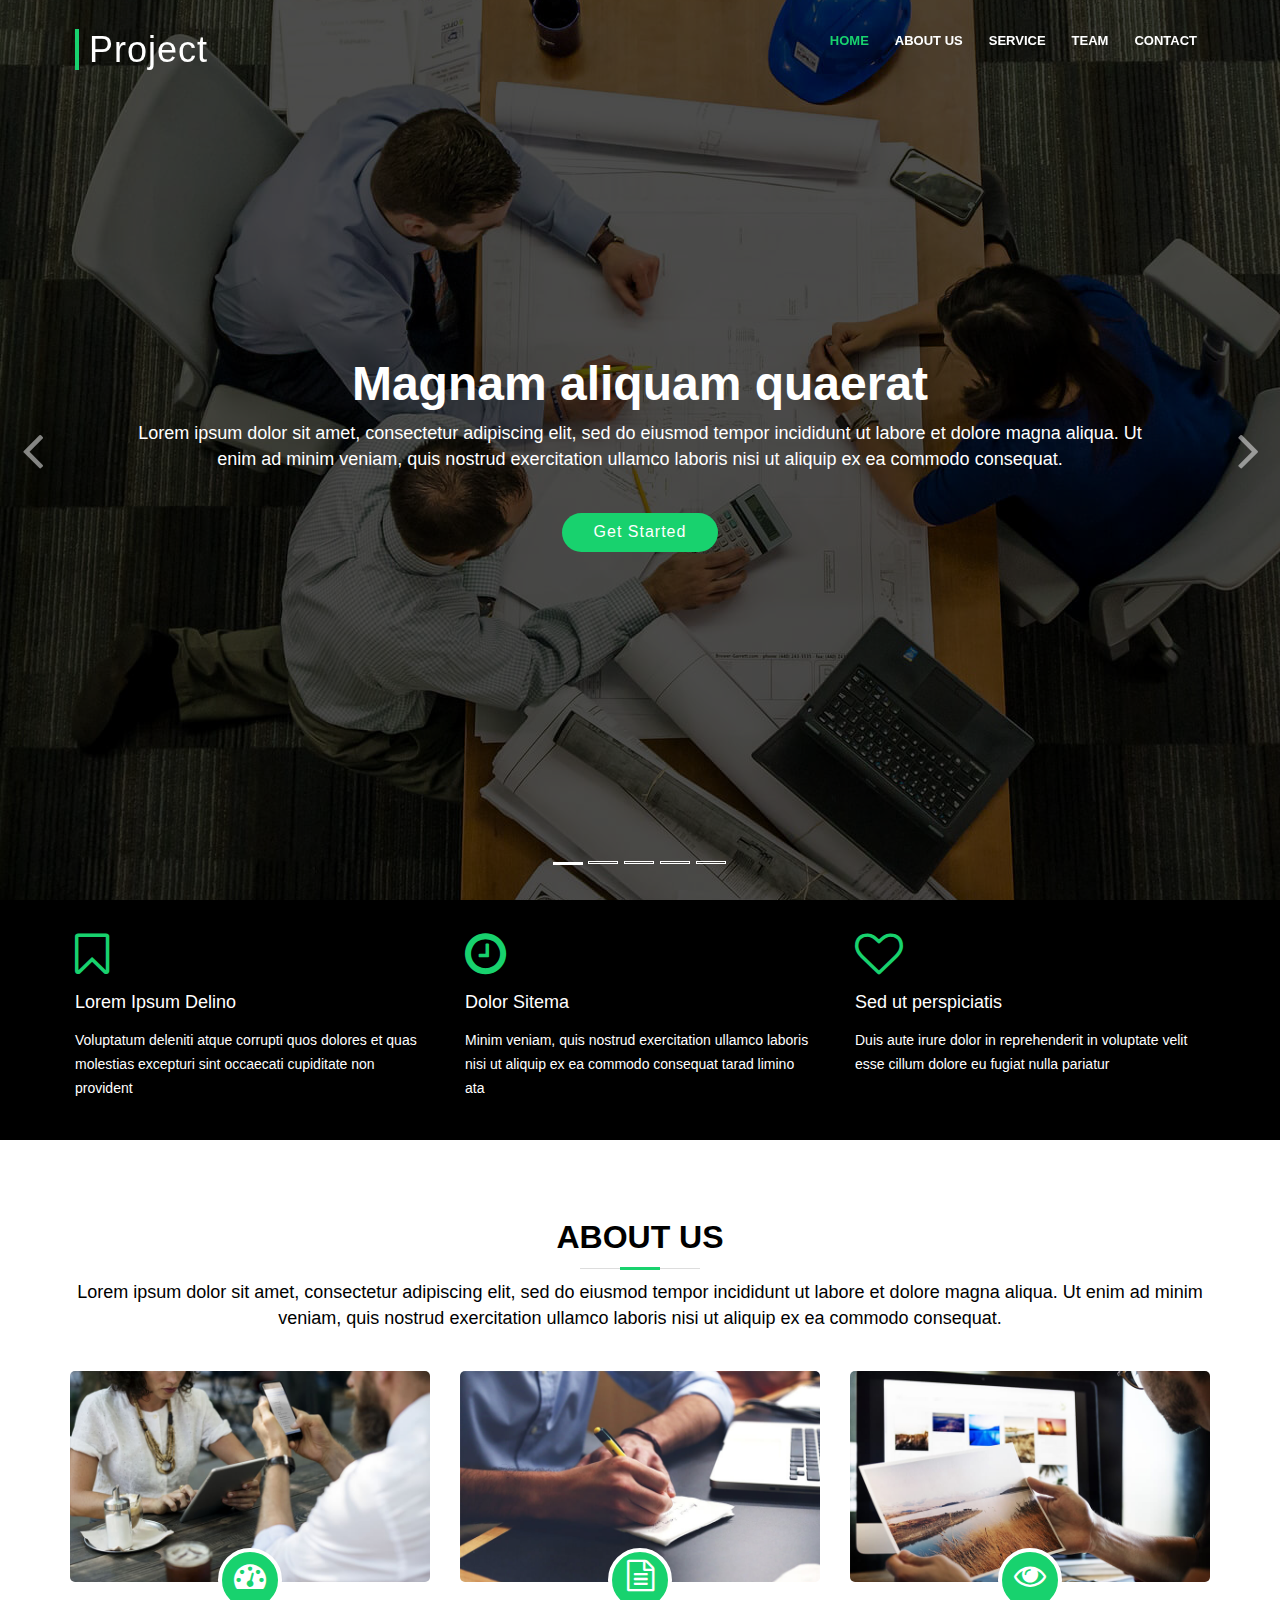
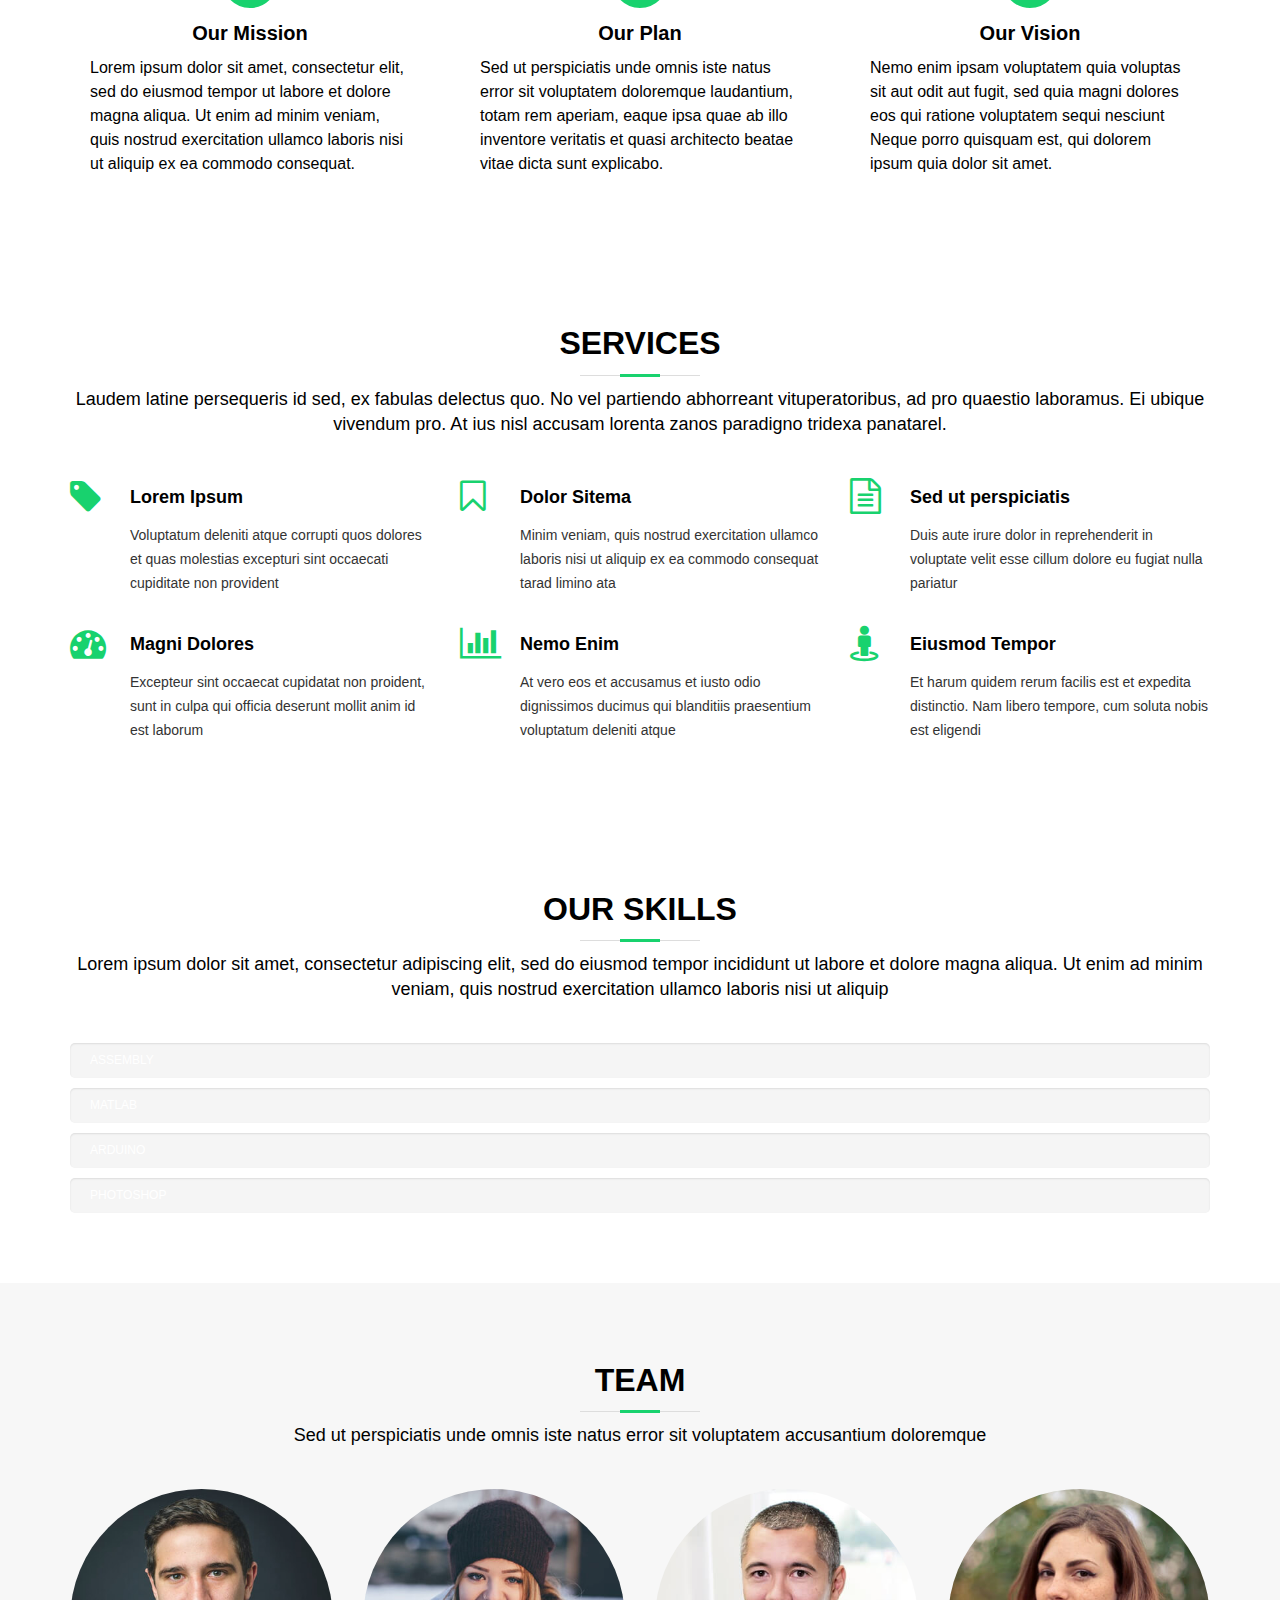
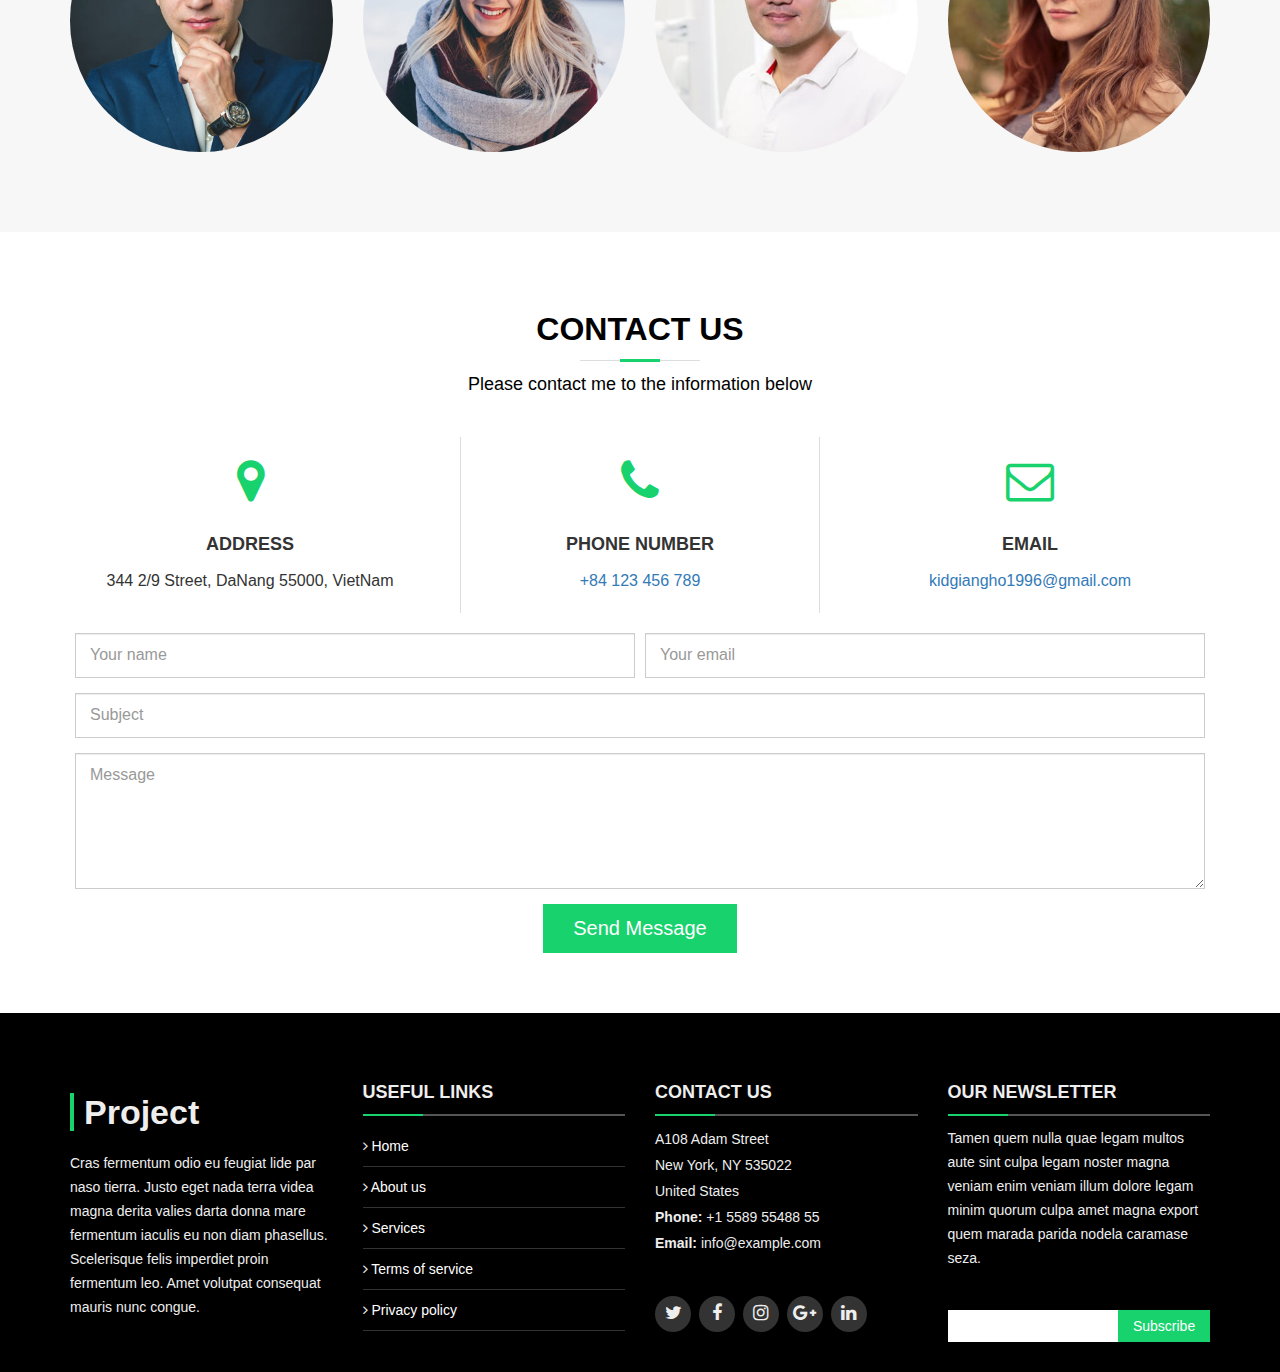
==== index.html @ c7837487 "create button toggle in responsive" ====
<!DOCTYPE html>
<html>

<head>
    <meta charset="utf-8">
    <meta http-equiv="X-UA-Compatible" content="IE=edge">
    <title>Index</title>
    <meta name="description" content="">
    <meta name="viewport" content="width=device-width, initial-scale=1">

    <link href="./image/favicon.png" rel="icon">

    <link rel="stylesheet" href="./css/bootstrap.css">
    <link rel="stylesheet" href="./css/font-awesome.css" />

    <link rel="stylesheet" href="./css/style.css" />

</head>

<body>

    <button type="button" class="mobile-nav-toggle">
        <i class="fa fa-bars"></i>
    </button>

    <!----------------Header----------------->
    <header class="header">
        <div class="container-fluid">
            <div class="logo">
                <h1>
                    <a href="#">Project</a>
                </h1>
            </div>
            <nav class="nav-menu-container">
                <ul class="nav-menu">
                    <li class="menu-active"><a href="#">Home</a></li>
                    <li><a href="#" class="class-about">About us</a></li>
                    <li><a href="#" class="class-service">Service</a></li>
                    <li><a href="#" class="class-team">Team</a></li>
                    <li><a href="#" class="class-contact">Contact</a></li>
                </ul>
            </nav>
        </div>
    </header>
    <!----------------End Header------------->

    <!----------------Slide show------------->
    <section class="intro">
        <div class="intro-container">
            <div id="myCarousel" class="carousel slide carousel-fade" data-ride="carousel">
                <ol class="carousel-indicators">
                    <li data-target="#myCarousel" data-slide-to="0" class="active"></li>
                    <li data-target="#myCarousel" data-slide-to="1"></li>
                    <li data-target="#myCarousel" data-slide-to="2"></li>
                    <li data-target="#myCarousel" data-slide-to="3"></li>
                    <li data-target="#myCarousel" data-slide-to="4"></li>
                </ol>

                <div class="carousel-inner">
                    <div class="carousel-item item active" style="background-image: url('./image/intro-carousel/1.jpg');">
                        <div class="carousel-container">
                            <div class="carousel-content">
                                <h2>Magnam aliquam quaerat</h2>
                                <p>Lorem ipsum dolor sit amet, consectetur adipiscing elit, sed do eiusmod tempor
                                    incididunt ut labore
                                    et dolore magna aliqua. Ut enim ad minim veniam, quis nostrud exercitation ullamco
                                    laboris nisi ut
                                    aliquip ex ea commodo consequat.</p>
                                <a href="#" class="btn-get-started scrollto">Get Started</a>
                            </div>
                        </div>
                    </div>
                    <div class="carousel-item item" style="background-image: url('./image/intro-carousel/2.jpg');">
                        <div class="carousel-container">
                            <div class="carousel-content">
                                <h2>Magnam aliquam quaerat</h2>
                                <p>Lorem ipsum dolor sit amet, consectetur adipiscing elit, sed do eiusmod tempor
                                    incididunt ut labore
                                    et dolore magna aliqua. Ut enim ad minim veniam, quis nostrud exercitation ullamco
                                    laboris nisi ut
                                    aliquip ex ea commodo consequat.</p>
                                <a href="#" class="btn-get-started scrollto">Get Started</a>
                            </div>
                        </div>
                    </div>
                    <div class="carousel-item item" style="background-image: url('./image/intro-carousel/3.jpg');">
                        <div class="carousel-container">
                            <div class="carousel-content">
                                <h2>Magnam aliquam quaerat</h2>
                                <p>Lorem ipsum dolor sit amet, consectetur adipiscing elit, sed do eiusmod tempor
                                    incididunt ut labore
                                    et dolore magna aliqua. Ut enim ad minim veniam, quis nostrud exercitation ullamco
                                    laboris nisi ut
                                    aliquip ex ea commodo consequat.</p>
                                <a href="#" class="btn-get-started scrollto">Get Started</a>
                            </div>
                        </div>
                    </div>
                    <div class="carousel-item item" style="background-image: url('./image/intro-carousel/4.jpg');">
                        <div class="carousel-container">
                            <div class="carousel-content">
                                <h2>Magnam aliquam quaerat</h2>
                                <p>Lorem ipsum dolor sit amet, consectetur adipiscing elit, sed do eiusmod tempor
                                    incididunt ut labore
                                    et dolore magna aliqua. Ut enim ad minim veniam, quis nostrud exercitation ullamco
                                    laboris nisi ut
                                    aliquip ex ea commodo consequat.</p>
                                <a href="#" class="btn-get-started scrollto">Get Started</a>
                            </div>
                        </div>
                    </div>
                    <div class="carousel-item item" style="background-image: url('./image/intro-carousel/5.jpg');">
                        <div class="carousel-container">
                            <div class="carousel-content">
                                <h2>Magnam aliquam quaerat</h2>
                                <p>Lorem ipsum dolor sit amet, consectetur adipiscing elit, sed do eiusmod tempor
                                    incididunt ut labore
                                    et dolore magna aliqua. Ut enim ad minim veniam, quis nostrud exercitation ullamco
                                    laboris nisi ut
                                    aliquip ex ea commodo consequat.</p>
                                <a href="#" class="btn-get-started scrollto">Get Started</a>
                            </div>
                        </div>
                    </div>
                </div>

                <a class="carousel-control-prev" href="#myCarousel" role="button" data-slide="prev">
                    <span class="carousel-control-prev-icon">
                        <i class="fa fa-angle-left"></i>
                    </span>
                    <span class="sr-only">Previous</span>
                </a>

                <a class="carousel-control-next" href="#myCarousel" role="button" data-slide="next">
                    <span class="carousel-control-next-icon">
                        <i class="fa fa-angle-right"></i>
                    </span>
                    <span class="sr-only">Next</span>
                </a>
            </div>



        </div>
    </section>
    <!----------------End slide show--------->

    <!----------------Content---------------->
    <main class="main">

        <section class="featured-services">
            <div class="container">
                <div class="row">
                    <div class="col-md-4 box">
                        <i class="fa fa-bookmark-o"></i>
                        <h4 class="title"><a href="">Lorem Ipsum Delino</a></h4>
                        <p class="description">Voluptatum deleniti atque corrupti quos dolores et quas molestias
                            excepturi sint
                            occaecati cupiditate non provident
                        </p>
                    </div>
                    <div class="col-md-4 box">
                        <i class="fa fa-clock-o"></i>
                        <h4 class="title"><a href="">Dolor Sitema</a></h4>
                        <p class="description">Minim veniam, quis nostrud exercitation ullamco laboris nisi ut aliquip
                            ex ea
                            commodo consequat tarad limino ata
                        </p>
                    </div>
                    <div class="col-md-4 box">
                        <i class="fa fa-heart-o"></i>
                        <h4 class="title"><a href="">Sed ut perspiciatis</a></h4>
                        <p class="description">Duis aute irure dolor in reprehenderit in voluptate velit esse cillum
                            dolore eu
                            fugiat nulla pariatur
                        </p>
                    </div>
                </div>
            </div>
        </section>

        <section class="about">
            <div class="container">
                <header class="section-header">
                    <h3>About Us</h3>
                    <p>Lorem ipsum dolor sit amet, consectetur adipiscing elit, sed do eiusmod tempor incididunt ut
                        labore et
                        dolore magna aliqua. Ut enim ad minim veniam, quis nostrud exercitation ullamco laboris nisi ut
                        aliquip ex
                        ea commodo consequat.</p>
                </header>

                <div class="row">

                    <div class="col-md-4">
                        <div class="about-column">
                            <div class="img">
                                <img src="./image/about-mission.jpg" alt="" class="img-fluid">
                                <div class="icon">
                                    <i class="fa fa-tachometer"></i>
                                </div>
                            </div>
                            <h2 class="title"><a href="#">Our Mission</a></h2>
                            <p>
                                Lorem ipsum dolor sit amet, consectetur elit, sed do eiusmod tempor ut labore et dolore
                                magna aliqua.
                                Ut enim ad minim veniam, quis nostrud exercitation ullamco laboris nisi ut aliquip ex
                                ea commodo
                                consequat.
                            </p>
                        </div>
                    </div>

                    <div class="col-md-4">
                        <div class="about-column">
                            <div class="img">
                                <img src="./image/about-plan.jpg" alt="" class="img-fluid">
                                <div class="icon">
                                    <i class="fa fa-file-text-o"></i>
                                </div>
                            </div>
                            <h2 class="title"><a href="#">Our Plan</a></h2>
                            <p>
                                Sed ut perspiciatis unde omnis iste natus error sit voluptatem doloremque laudantium,
                                totam rem
                                aperiam, eaque ipsa quae ab illo inventore veritatis et quasi architecto beatae vitae
                                dicta sunt
                                explicabo.
                            </p>
                        </div>
                    </div>

                    <div class="col-md-4">
                        <div class="about-column">
                            <div class="img">
                                <img src="./image/about-vision.jpg" alt="" class="img-fluid">
                                <div class="icon">
                                    <i class="fa fa-eye"></i>
                                </div>
                            </div>
                            <h2 class="title"><a href="#">Our Vision</a></h2>
                            <p>
                                Nemo enim ipsam voluptatem quia voluptas sit aut odit aut fugit, sed quia magni dolores
                                eos qui ratione
                                voluptatem sequi nesciunt Neque porro quisquam est, qui dolorem ipsum quia dolor sit
                                amet.
                            </p>
                        </div>
                    </div>

                </div>
            </div>
        </section>

        <section class="service">
            <div class="container">
                <header class="section-header">
                    <h3>Services</h3>
                    <p>Laudem latine persequeris id sed, ex fabulas delectus quo. No vel partiendo abhorreant
                        vituperatoribus, ad
                        pro quaestio laboramus. Ei ubique vivendum pro. At ius nisl accusam lorenta zanos paradigno
                        tridexa
                        panatarel.</p>
                </header>

                <div class="row">
                    <div class="col-md-4 box">
                        <div class="icon">
                            <i class="fa fa-tag"></i>
                        </div>
                        <h4 class="title"><a href="">Lorem Ipsum</a></h4>
                        <p class="description">Voluptatum deleniti atque corrupti quos dolores et quas molestias
                            excepturi sint
                            occaecati cupiditate non provident
                        </p>
                    </div>
                    <div class="col-md-4 box">
                        <div class="icon">
                            <i class="fa fa-bookmark-o"></i>
                        </div>
                        <h4 class="title"><a href="">Dolor Sitema</a></h4>
                        <p class="description">Minim veniam, quis nostrud exercitation ullamco laboris nisi ut aliquip
                            ex ea
                            commodo consequat tarad limino ata
                        </p>
                    </div>
                    <div class="col-md-4 box">
                        <div class="icon">
                            <i class="fa fa-file-text-o"></i>
                        </div>
                        <h4 class="title"><a href="">Sed ut perspiciatis</a></h4>
                        <p class="description">Duis aute irure dolor in reprehenderit in voluptate velit esse cillum
                            dolore eu
                            fugiat nulla pariatur
                        </p>
                    </div>
                    <div class="col-md-4 box">
                        <div class="icon">
                            <i class="fa fa-tachometer"></i>
                        </div>
                        <h4 class="title"><a href="">Magni Dolores</a></h4>
                        <p class="description">Excepteur sint occaecat cupidatat non proident, sunt in culpa qui
                            officia deserunt
                            mollit anim id est laborum
                        </p>
                    </div>
                    <div class="col-md-4 box">
                        <div class="icon">
                            <i class="fa fa-bar-chart-o"></i>
                        </div>
                        <h4 class="title"><a href="">Nemo Enim</a></h4>
                        <p class="description">At vero eos et accusamus et iusto odio dignissimos ducimus qui
                            blanditiis
                            praesentium voluptatum deleniti atque
                        </p>
                    </div>
                    <div class="col-md-4 box">
                        <div class="icon">
                            <i class="fa fa-street-view"></i>
                        </div>
                        <h4 class="title"><a href="">Eiusmod Tempor</a></h4>
                        <p class="description">Et harum quidem rerum facilis est et expedita distinctio. Nam libero
                            tempore, cum
                            soluta nobis est eligendi
                        </p>
                    </div>
                </div>
            </div>
        </section>

        <section class="skills">
            <div class="container">
                <header class="section-header">
                    <h3>Our Skills</h3>
                    <p>Lorem ipsum dolor sit amet, consectetur adipiscing elit, sed do eiusmod tempor incididunt ut
                        labore et
                        dolore magna aliqua. Ut enim ad minim veniam, quis nostrud exercitation ullamco laboris nisi ut
                        aliquip
                    </p>
                </header>

                <div class="skill-content">
                    <div class="progress">
                        <div class="progress-bar bg-success" role="progressbar" data-max="100">
                            <span class="skill">Assembly <i class="val">100%</i></span>
                        </div>
                    </div>

                    <div class="progress">
                        <div class="progress-bar bg-info" role="progressbar" data-max="90">
                            <span class="skill">Matlab <i class="val">90%</i></span>
                        </div>
                    </div>

                    <div class="progress">
                        <div class="progress-bar bg-warning" role="progressbar" data-max="75">
                            <span class="skill">Arduino <i class="val">75%</i></span>
                        </div>
                    </div>

                    <div class="progress">
                        <div class="progress-bar bg-danger" role="progressbar" data-max="55">
                            <span class="skill">Photoshop <i class="val">55%</i></span>
                        </div>
                    </div>
                </div>
            </div>
        </section>

        <section class="team">
            <div class="container">
                <div class="section-header">
                    <h3>Team</h3>
                    <p>Sed ut perspiciatis unde omnis iste natus error sit voluptatem accusantium doloremque</p>
                </div>

                <div class="row">
                    <div class="col-md-3">
                        <div class="member">
                            <img src="./image/team-1.jpg" class="img-circle" alt="">
                            <div class="member-info">
                                <div class="member-info-content">
                                    <h4>Walter White</h4>
                                    <span>Chief Executive Officer</span>
                                    <div class="social">
                                        <a href=""><i class="fa fa-twitter"></i></a>
                                        <a href=""><i class="fa fa-facebook"></i></a>
                                        <a href=""><i class="fa fa-google-plus"></i></a>
                                        <a href=""><i class="fa fa-linkedin"></i></a>
                                    </div>
                                </div>
                            </div>
                        </div>
                    </div>

                    <div class="col-md-3">
                        <div class="member">
                            <img src="./image/team-2.jpg" class="img-circle" alt="">
                            <div class="member-info">
                                <div class="member-info-content">
                                    <h4>Sarah Jhonson</h4>
                                    <span>Product Manager</span>
                                    <div class="social">
                                        <a href=""><i class="fa fa-twitter"></i></a>
                                        <a href=""><i class="fa fa-facebook"></i></a>
                                        <a href=""><i class="fa fa-google-plus"></i></a>
                                        <a href=""><i class="fa fa-linkedin"></i></a>
                                    </div>
                                </div>
                            </div>
                        </div>
                    </div>

                    <div class="col-md-3">
                        <div class="member">
                            <img src="./image/team-3.jpg" class="img-circle" alt="">
                            <div class="member-info">
                                <div class="member-info-content">
                                    <h4>William Anderson</h4>
                                    <span>CTO</span>
                                    <div class="social">
                                        <a href=""><i class="fa fa-twitter"></i></a>
                                        <a href=""><i class="fa fa-facebook"></i></a>
                                        <a href=""><i class="fa fa-google-plus"></i></a>
                                        <a href=""><i class="fa fa-linkedin"></i></a>
                                    </div>
                                </div>
                            </div>
                        </div>
                    </div>

                    <div class="col-md-3">
                        <div class="member">
                            <img src="./image/team-4.jpg" class="img-circle" alt="">
                            <div class="member-info">
                                <div class="member-info-content">
                                    <h4>Amanda Jepson</h4>
                                    <span>Accountant</span>
                                    <div class="social">
                                        <a href=""><i class="fa fa-twitter"></i></a>
                                        <a href=""><i class="fa fa-facebook"></i></a>
                                        <a href=""><i class="fa fa-google-plus"></i></a>
                                        <a href=""><i class="fa fa-linkedin"></i></a>
                                    </div>
                                </div>
                            </div>
                        </div>
                    </div>
                </div>
            </div>
        </section>

        <section class="contact">
            <div class="container">
                <div class="section-header">
                    <h3>Contact Us</h3>
                    <p>
                        Please contact me to the information below
                    </p>
                </div>

                <div class="row">
                    <div class="col-md-4">
                        <div class="contact-address">
                            <i class="fa fa-map-marker"></i>
                            <h3>Address</h3>
                            <p>344 2/9 Street, DaNang 55000, VietNam</p>
                        </div>
                    </div>

                    <div class="col-md-4">
                        <div class="contact-phone">
                            <i class="fa fa-phone"></i>
                            <h3>Phone Number</h3>
                            <p><a href="tel:+155895548855">+84 123 456 789</a></p>
                        </div>
                    </div>

                    <div class="col-md-4">
                        <div class="contact-email">
                            <i class="fa fa-envelope-o"></i>
                            <h3>Email</h3>
                            <p><a href="mailto:info@example.com">kidgiangho1996@gmail.com</a></p>
                        </div>
                    </div>
                </div>

                <div class="form-container">
                    <form>
                        <div class="form-row">
                            <div class="form-group col-md-6 customer-name">
                                <input type="text" class="form-control" placeholder="Your name" required />
                            </div>
                            <div class="form-group col-md-6 customer-email">
                                <input type="email" class="form-control" placeholder="Your email" required />
                            </div>
                        </div>
                        <div class="form-group email-subject">
                            <input type="text" class="form-control" placeholder="Subject" />
                        </div>
                        <div class="form-group email-message">
                            <textarea class="form-control" placeholder="Message" rows="5"></textarea>
                        </div>
                        <div class="button-submit">
                            <button type="submit">Send Message</button>
                        </div>
                    </form>
                </div>
            </div>
        </section>
    </main>
    <!----------------End content------------>

    <!----------------Footer----------------->
    <footer class="footer">
        <div class="footer-content">
            <div class="container">
                <div class="row">
                    <div class="col-md-3 footer-info">
                        <h3>Project</h3>
                        <p>Cras fermentum odio eu feugiat lide par naso tierra. Justo eget nada terra videa magna
                            derita valies
                            darta donna mare fermentum iaculis eu non diam phasellus. Scelerisque felis imperdiet proin
                            fermentum
                            leo. Amet volutpat consequat mauris nunc congue.
                        </p>
                    </div>

                    <div class="col-md-3 footer-links">
                        <h4>Useful Links</h4>
                        <ul>
                            <li><i class="fa fa-angle-right"></i> <a href="#">Home</a></li>
                            <li><i class="fa fa-angle-right"></i> <a href="#">About us</a></li>
                            <li><i class="fa fa-angle-right"></i> <a href="#">Services</a></li>
                            <li><i class="fa fa-angle-right"></i> <a href="#">Terms of service</a></li>
                            <li><i class="fa fa-angle-right"></i> <a href="#">Privacy policy</a></li>
                        </ul>
                    </div>

                    <div class="col-md-3 footer-contact">
                        <h4>Contact Us</h4>
                        <p>
                            A108 Adam Street <br>
                            New York, NY 535022<br>
                            United States <br>
                            <strong>Phone:</strong> +1 5589 55488 55<br>
                            <strong>Email:</strong> info@example.com<br>
                        </p>

                        <div class="social-links">
                            <a href="#" class="twitter"><i class="fa fa-twitter"></i></a>
                            <a href="#" class="facebook"><i class="fa fa-facebook"></i></a>
                            <a href="#" class="instagram"><i class="fa fa-instagram"></i></a>
                            <a href="#" class="google-plus"><i class="fa fa-google-plus"></i></a>
                            <a href="#" class="linkedin"><i class="fa fa-linkedin"></i></a>
                        </div>
                    </div>

                    <div class="col-md-3 footer-newsletter">
                        <h4>Our Newsletter</h4>
                        <p>Tamen quem nulla quae legam multos aute sint culpa legam noster magna veniam enim veniam
                            illum dolore
                            legam minim quorum culpa amet magna export quem marada parida nodela caramase seza.</p>
                        <form action="" method="post">
                            <input type="email" name="email"><input type="submit" value="Subscribe">
                        </form>
                    </div>
                </div>
            </div>
        </div>
    </footer>
    <!----------------End footer------------->

    <a href="#" class="back-to-top">
        <i class="fa fa-chevron-up"></i>
    </a>

    <div class="mobile-nav-menu-container">
        <button class="btn-close">
            <i class="fa fa-times"></i> 
        </button>
        <div class="mobile-nav-menu">
            <a href="#">Home</a>
            <a href="#">About us</a>
            <a href="#">Service</a>
            <a href="#">Team</a>
            <a href="#">Contact</a>
        </div>

    </div>
    <script src="./js/jquery-3.3.1.min.js" type="text/javascript"></script>
    <script src="./js/bootstrap.min.js" type="text/javascript"></script>
    <script src="./js/main.js" type="text/javascript"></script>
</body>

</html>
---- css/style.css ----
/*------------------------------------------------------------------------------------------
                                                header
-------------------------------------------------------------------------------------------*/
.header {
    height: 92px;
    left: 0;
    top: 0;
    right: 0;
    position: fixed;
    padding: 30px 0;
    z-index: 997;
}

.header-scrolled {
    background: rgba(0, 0, 0, 0.9);
    padding: 20px 0;
    height: 72px;
}
.logo {
    float: left;
    padding-left: 60px;
}
.logo h1 {
    margin :0;
    letter-spacing: 1px;
}
.logo a {
    color: white;
    text-decoration: none;
    padding-left: 10px;
    border-left: 4px solid #18d26e;
}

.nav-menu-container {
    float: right;
    margin: 0; 
}

.nav-menu-container ul {
    list-style: none;
}

.nav-menu-container li {
    float: left;
}

.nav-menu-container li a {
    text-decoration: none;
}

.nav-menu {
    margin: 0;
    padding: 0;
}

.nav-menu li {
    margin-left: 10px;
}

.nav-menu a {
    padding: 0 8px 10px 8px;
    font-weight: 700;
    font-size: 13px;
    text-transform: uppercase;
    color: white;
}

.nav-menu a:hover,
.nav-menu .menu-active a {
    color: #18d26e;
}

/*--------For desktop devices--------*/
@media(min-width: 1024px){
    .nav-menu-container {
        padding-right: 60px;
    }
}

/*------------------------------------------------------------------------------------------
                                            section intro
-------------------------------------------------------------------------------------------*/
.intro {
    width: 100%;
    height: 100vh;
    background: #000000;
}

.intro .intro-container {
    width: 100%;
    height: 100%;
}

.intro .carousel-fade {
    overflow: hidden;
}

.intro .carousel-fade .carousel-item {
    transition-property: opacity;
}
.intro .carousel-item .carousel-item {
    opacity: 0;
}

.intro .carousel-fade .carousel-item .active {
    opacity: 1;
    transition: 0.5s;
}
.intro .carousel-item {
    width: 100%;
    height: 100vh;
    background-position: center;
    background-repeat: no-repeat;
}

.intro .carousel-item::before {
    content: '';
    background-color: rgba(0, 0, 0, 0.7);
    position: absolute;
    top: 0;
    right: 0;
    left: 0;
    bottom: 0;
}

.intro .carousel-container {
    display: flex;
    align-items: center;
    position: absolute;
    bottom: 0;
    top: 0;
    left: 0;
    right: 0;
}

.intro .carousel-content {
    text-align: center;
}

.intro h2 {
    color: white;
    font-size: 48px;
    font-weight: 700;
}

.intro p {
    width: 80%;
    margin: 0 auto 30px auto;
    color: white;
    font-size: 18px;
}

.intro .btn-get-started {
    display: inline-block;
    font-weight: 500;
    font-size: 16px;
    letter-spacing: 1px;
    padding: 8px 32px;
    margin: 10px;
    background: #18d26e;
    border-radius: 50px;
    text-decoration: none;
    color: white;
}
.intro .btn-get-started:hover {
    background: #fff;
    color: #18d26e;
}

.carousel-control-prev,
.carousel-control-next {
    position: absolute;
    top: 0;
    bottom: 0;
    width: 5%;
    display: flex;
    align-items: center;
    justify-content: center;
    color: white;
    text-align: center;
    opacity: 0.5;
}

.carousel-control-prev:hover,
.carousel-control-next:hover {
    color: white;
    opacity: 1;
}

.carousel-control-prev {
    left: 0;
}

.carousel-control-next {
    right: 0;
}

.carousel-control-prev-icon,
.carousel-control-next-icon {
    width: 60px;
    height: 60px;
    background: none;
    line-height: 1;
}

.carousel-control-prev-icon i,
.carousel-control-next-icon i {
    font-size: 60px;
}


/*------------------------------------------------------------------------------------------
                                                main
-------------------------------------------------------------------------------------------*/

/*-----------------------------------
        featured-services
-----------------------------------*/
.featured-services {
    background: #000000;
}

.featured-services .box {
    padding: 30px 20px;
}

.featured-services i {
    color: #18d26e;
    font-size: 48px;
    line-height: 1;
}
.featured-services h4 {
    font-weight: 500;
    font-size: 18px;
    margin: 15px 0;
}

.featured-services a {
    color: white;
    text-decoration: none;
}

.featured-services p {
    font-size: 14px;
    line-height: 24px;
    color: white;
}


/*--------------------------
            about
--------------------------*/
.about {
    background: url(../image/about-bg.jpg) center top fixed;
    background-size: cover;
    position: relative;
    padding: 60px 0 40px 0;
}
.about::before {
    content: '';
    position: absolute;
    left: 0;
    right: 0;
    bottom: 0;
    top: 0;
    background: rgba(255, 255, 255, 0.92);
    z-index: 9;
}

.about .container {
    position: relative;
    z-index: 10;
}

.section-header h3::before {
    content: '';
    position: absolute;
    width: 120px;
    height: 1px;
    background: #ddd;
    bottom: 1px;
    left: calc(50% - 60px);
}

.section-header h3::after {
    content: '';
    position: absolute;
    width: 40px;
    height: 3px;
    background: #18d26e;
    bottom: 0;
    left: calc(50% - 20px);
} 
.section-header h3{
    font-size: 32px;
    color: #000000;
    text-transform: uppercase;
    text-align: center;
    font-weight: 700;
    padding-bottom: 15px;
    position: relative;
}

.section-header p {
    text-align: center;
    color: #000000;
    padding-bottom: 30px;
    font-size: 18px;
}
.about .row {
    display: flex;
    flex-wrap: wrap;
}
.about .about-column {
    background: white;
    border-radius: 5px;
}

.about .about-column .img {
    position: relative;
}

.about .about-column .img img{
    border-radius: 5px;
}

.about .about-column .icon {
    width: 64px;
    height: 64px;
    padding-top: 8px;
    position: absolute;
    background-color: #18d26e;
    border-radius: 50%;
    text-align: center;
    border: 4px solid white;
    left: calc(50% - 32px);
    bottom: -30px;
}

.about .about-column i {
    font-size: 32px;
    line-height: 1;
    color: white;
}

.about .about-column h2 {
    color: #000000;
    text-align: center;
    font-weight: 700;
    font-size: 20px;
    margin: 40px 0 12px 0;
}
.about .about-column h2 a {
    color: #000000;
    text-decoration: none;
}

.about .about-column h2 a:hover {
    color: #18d26e;
}

.about .about-column p {
    font-size: 16px;
    line-height: 24px;
    color: #000000;
    padding: 0 20px 20px 20px;
}

.about .about-column .img-fluid {
    max-width: 100%;
    height: auto;
}

/*--------------------------
            services
--------------------------*/
.service {
    background: white;
    background-size: cover;
    padding: 60px 0 40px 0;
}

.service .box {
    margin-bottom: 30px;
}

.service .icon {
    float: left;
}

.service .icon i {
    color: #18d26e;
    font-size: 36px;
    line-height: 1;
}

.service .title {
    margin-left: 60px;
    font-weight: 700;
    margin-bottom: 15px;
    font-size: 18px;
}

.service .title a {
    color: #000000;
    text-decoration: none;
}

.service .title a:hover {
    color: #18d26e;
}

.service .row p {
    font-size: 14px;
    margin-left: 60px;
    line-height: 24px;
    margin-bottom: 0;
}

/*-----------------------------------
                skill
-----------------------------------*/
.skills {
    padding: 60px 0;
}

.skills .progress {
    height: 35px;
    margin-bottom: 10px;
    border-radius: 5px;
}

.skills .progress-bar {
    text-align: left;
    transition: 2s;
}

.skills .progress .bg-success {
    background-color: #28a745 !important;
}

.skills .progress .bg-info {
    background-color: #17a2b8 !important;
}

.skills .progress .bg-warning {
    background-color: #ffc107 !important;
}

.skills .progress .bg-danger {
    background-color: #dc3545 !important;
}

.skills .progress .skill {
    line-height: 35px;
    padding: 0;
    margin: 0 0 0 20px;
    text-transform: uppercase;
}

.skills .progress .skill .val {
    float: right;
    margin: 0 20px 0 0;
}

/*--------------------------
            team
--------------------------*/
.team {
    background: #f7f7f7;
    padding: 60px 0;
}

.team .member {
    text-align: center;
    margin-bottom: 20px;
    position: relative;
    border-radius: 50%;
}

.team .member img {
    width: 100%;
    height: auto;
}

.team .member .member-info {
    position: absolute;
    top: 0;
    bottom: 0;
    left: 0;
    right: 0;
    background: rgba(0, 0, 0, 0.7);
    color: #fff;
    visibility: hidden;
    opacity: 0;
    display: flex;
    align-items: center;
    justify-content: center;
    border-radius: 50%;
}

.team .member:hover .member-info {
    visibility: visible;
    opacity: 1;
}

.team .member .social {
    font-size: 18px;
    margin: 0 2px;
}

.team .member .social a {
    color:  #fff;
}

.team .member .social a:hover {
    color: #18d26e;
}

/*--------------------------
            contact
--------------------------*/
.contact {
    padding: 60px 0;
}

.contact .row {
    text-align: center;
}

.contact .row h3 {
    font-size: 18px;
    margin-bottom: 15px;
    font-weight: 700;
    text-transform: uppercase;
}

.contact .contact-address,
.contact .contact-phone,
.contact .contact-email {
    padding: 20px 0;
    margin-bottom: 20px;
}

.contact-address i,
.contact-phone i,
.contact-email i {
    font-size: 48px;
    color: #18d26e;
    margin-bottom: 10px;
}

.contact .row p {
    margin-bottom: 0;
    font-size: 16px;
}

.contact .contact-phone {
    border-left: 1px solid #ddd;
    border-right:  1px solid #ddd;
}

.form-row > [class*=col-],
.email-subject, 
.email-message {
    padding: 0 5px 0 5px;
}

.form-container textarea {
    padding: 10px 14px;
    font-size: 15px;
}

.contact .form-container input,
.contact .form-container textarea {
    border-radius: 0;
    padding: 10px 14px;
    font-size: 16px;
}
.contact .button-submit {
    text-align: center !important;
}

.contact .form-container button[type="submit"] {
    background: #18d26e;
    border: 0;
    padding: 10px 30px;
    color: white;
    cursor: pointer;
    font-size: 20px;
}

.contact .form-container button[type="submit"]:hover {
    background: #13a456;
}
/*--------------------------------------------------------
                        footer
--------------------------------------------------------*/
.footer {
    background: #000000;
    color: #eee;
    font-size: 14px;
}

.footer .footer-content {
    padding : 60px 0 30px 0;
}

.footer .footer-content .footer-info h3 {
    font-size: 34px;
    margin-bottom: 20px;
    padding: 2px 0 2px 10px;
    line-height: 1;
    font-weight: 700;
    border-left: 4px solid #18d26e;
}

.footer .footer-content .footer-info p {
    line-height: 24px;
}

.footer .footer-content h4 {
    font-weight: bold;
    text-transform: uppercase;
    padding-bottom: 14px;
    position: relative;
}

.footer .footer-content h4::before {
    right: 0;
    background: #555;
}

.footer .footer-content h4::after {
    width: 60px;
    background: #18d26e;
}

.footer .footer-content h4::before,
.footer .footer-content h4::after {
    content: '';
    position: absolute;
    left: 0;
    bottom: 0;
    height: 2px;
}

.footer .footer-content .footer-links ul {
    list-style: none;
    padding: 0;
    margin: 0;
}

.footer .footer-content .footer-links ul li {
    border-bottom: 1px solid #333;
    padding: 10px 0;
}

.footer .footer-content .footer-links ul li a {
    color: white;
    text-decoration: none;
}

.footer .footer-content .footer-links ul li a:hover {
    color: #18d26e;
}

.footer .footer-content .footer-contact p {
    line-height: 26px;
    padding-bottom: 30px;
}

.footer .footer-content .social-links a {
    font-size: 18px;
    display: inline-block;
    background: #333;
    color: #eee;
    line-height: 1;
    margin-right: 4px;
    border-radius: 50%;
    text-align: center;
    width: 36px;
    height: 36px;
    padding: 8px 0;
}

.footer .footer-content .social-links a:hover {
    background: #18d26e;
}

.footer .footer-content .footer-newsletter p {
    line-height: 24px;
    padding-bottom: 30px;
}

.footer .footer-content .footer-newsletter input[type="email"] {
    border: 0;
    padding: 6px 8px;
    width: 65%;
    color: black;
}

.footer .footer-content .footer-newsletter input[type="submit"] {
    background: #18d26e;
    border: 0;
    width: 35%;
    text-align: center;
    padding: 6px 0;
    color: white;
}


/*--------------------------------------------------------
                        another
--------------------------------------------------------*/
.back-to-top {
    display: none;
    position: fixed;
    bottom: 20px;
    right: 30px;
    width: 44px;
    height: 44px;
    z-index: 99;
    border: none;
    background: #18d26e;
    color: white;
    text-align: center;
    cursor: pointer;
    border-radius: 50%;
    font-size: 18px;
}

.back-to-top i {
    padding-top: 12px;
    color: white;
}

/*--------------------------------------------------------
                for responsive queries
--------------------------------------------------------*/
.mobile-nav-toggle {
    position: fixed;
    top: 0;
    right: 0;
    margin: 25px 20px 0 0;
    z-index: 999;
    display: none;
    background: none;
    border: 0;
    font-size: 30px;
    cursor: pointer;   
}

.mobile-nav-menu-container {
    height: 100%;
    width : 0;
    position: fixed;
    top: 0;
    right: 0;
    background: #111;
    overflow-x: hidden;
    transition: 0.5s;   
    z-index: 999;
}

.mobile-nav-toggle i {
    color: white;
}

@media(max-width :768px){
    .mobile-nav-toggle {
        display: inline;
    }

    .nav-menu-container {
        display: none;
    }   

    .header .logo {
        padding-left: 20px;
    }  
    
    .btn-close {
        position: absolute;
        top: 20px;
        left: 25px;
        font-size: 24px;
        background: none;
        border: 0;
    }
    .btn-close :hover {
        color: #f1f1f1;
    }

    .btn-close i {
        color: #818181;
    }

    .mobile-nav-menu {
        margin-top: 50px;
    }

    .mobile-nav-menu a {
        padding: 8px 8px 8px 32px;
        text-decoration: none;
        font-size: 18px;
        color: #818181;
        display: block;
        transition: 0.5s;        
    }

    .mobile-nav-menu a:hover {
        color: #18d26e;
    }
}
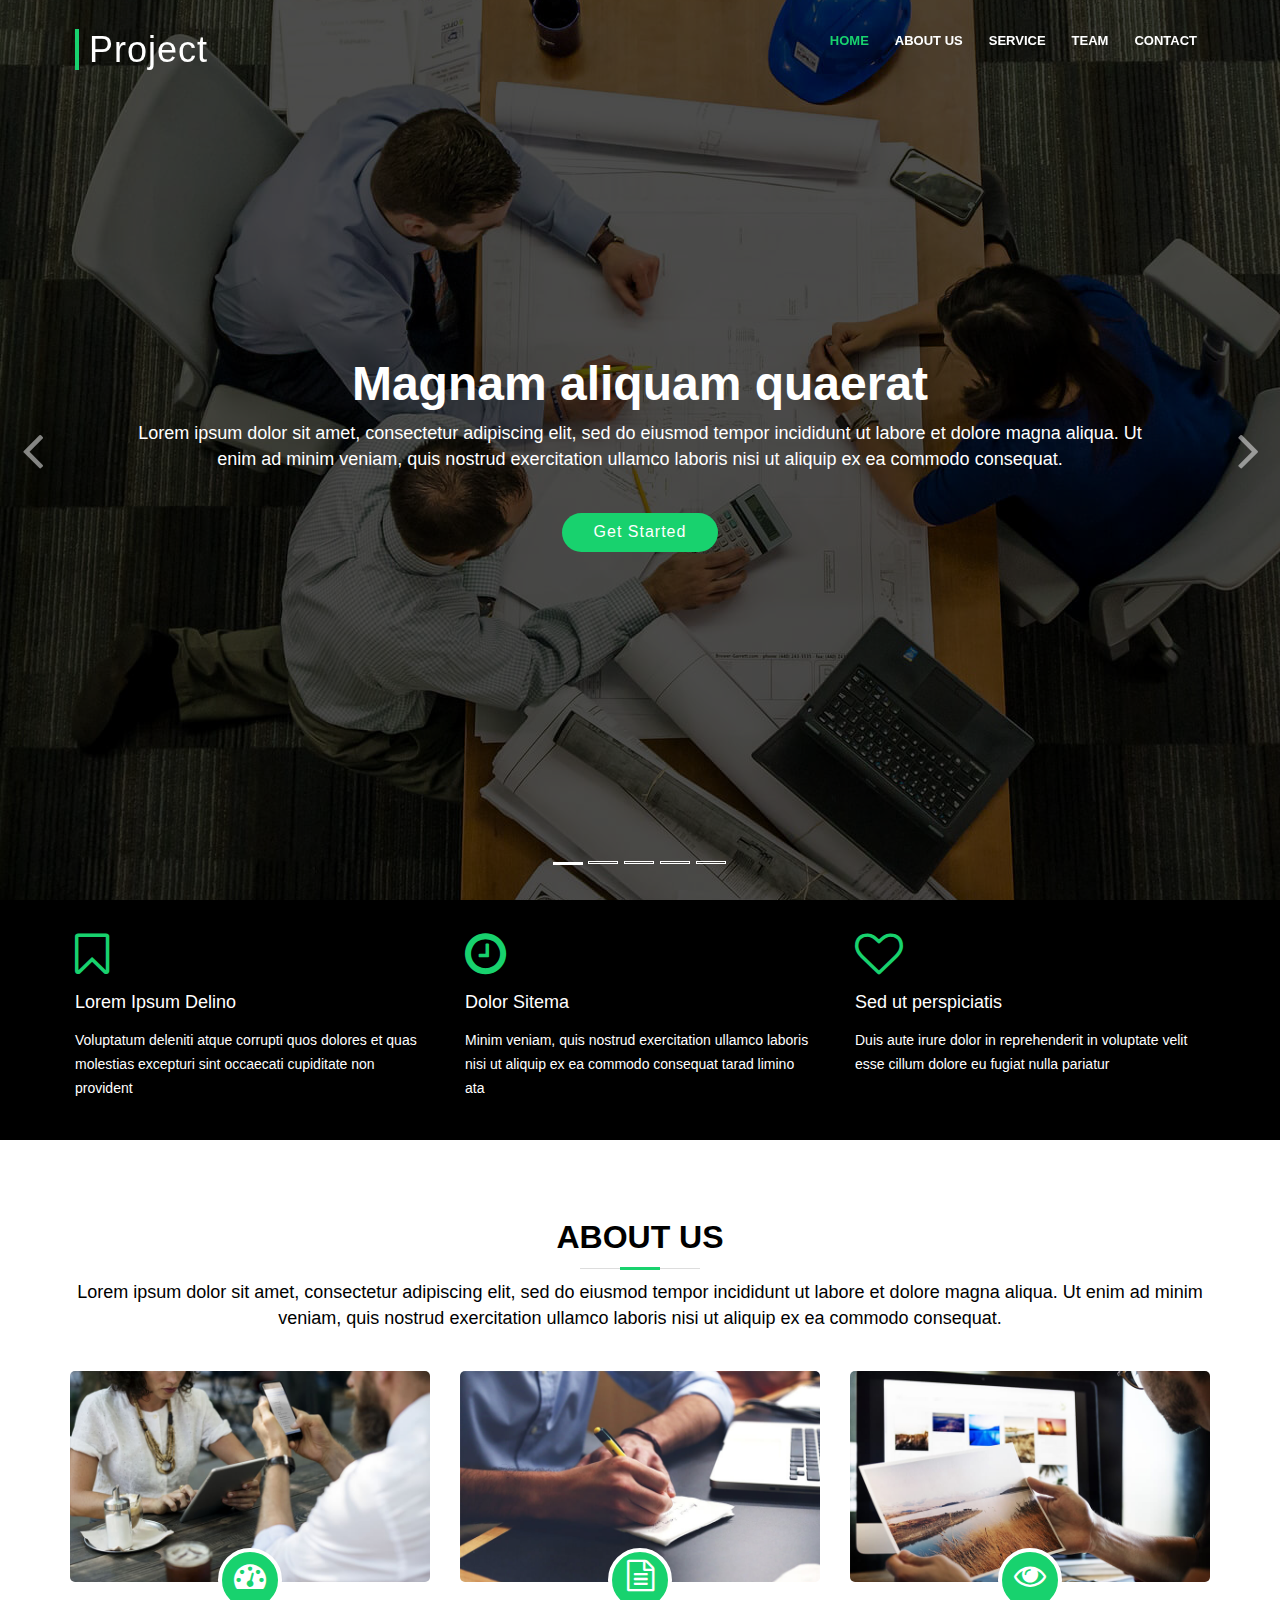
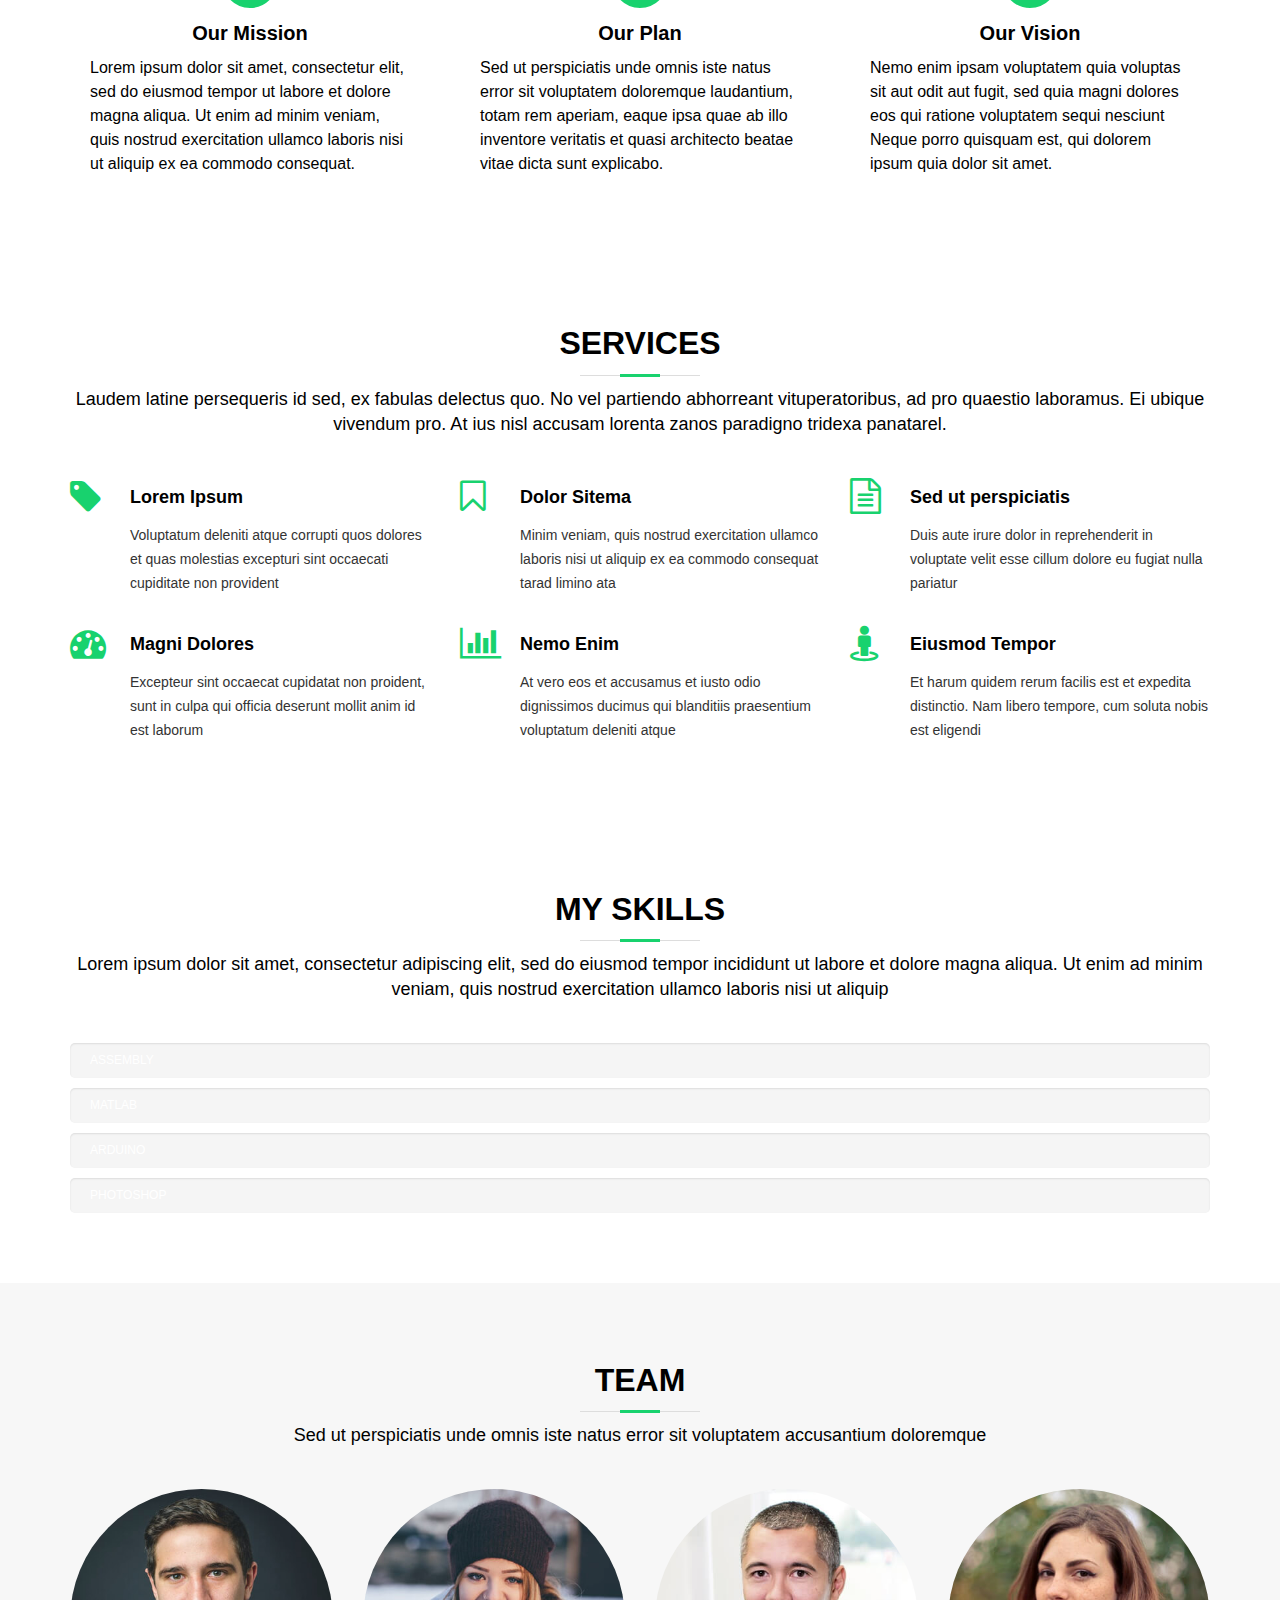
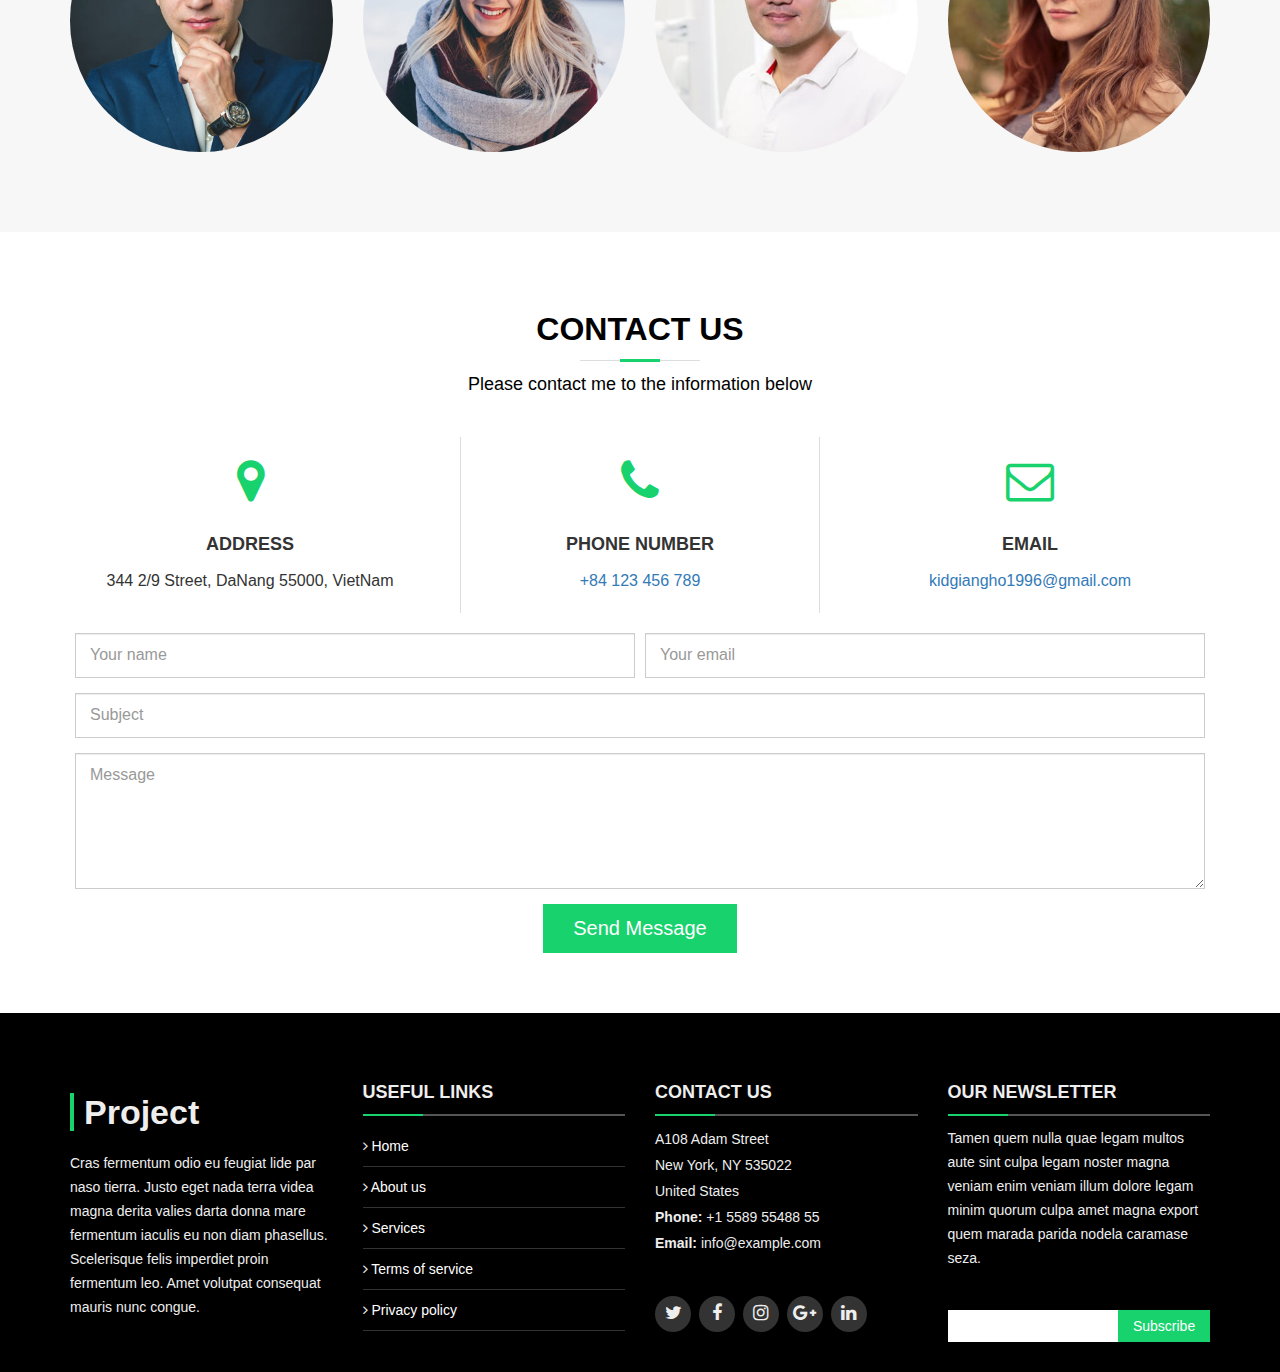
==== commit 9bed3adc: "handle event hide menu toggle mobile when click outside menu" ====
--- a/index.html
+++ b/index.html
@@ -19,7 +19,7 @@
 
 <body>
 
-    <button type="button" class="mobile-nav-toggle">
+    <button type="button" class="mobile-nav-toggle" id="btn-open">
         <i class="fa fa-bars"></i>
     </button>
 
@@ -34,10 +34,10 @@
             <nav class="nav-menu-container">
                 <ul class="nav-menu">
                     <li class="menu-active"><a href="#">Home</a></li>
-                    <li><a href="#" class="class-about">About us</a></li>
-                    <li><a href="#" class="class-service">Service</a></li>
-                    <li><a href="#" class="class-team">Team</a></li>
-                    <li><a href="#" class="class-contact">Contact</a></li>
+                    <li><a href="#" class="scroll-to-about">About us</a></li>
+                    <li><a href="#" class="scroll-to-service">Service</a></li>
+                    <li><a href="#" class="scroll-to-team">Team</a></li>
+                    <li><a href="#" class="scroll-to-contact">Contact</a></li>
                 </ul>
             </nav>
         </div>
@@ -191,7 +191,6 @@
                 </header>
 
                 <div class="row">
-
                     <div class="col-md-4">
                         <div class="about-column">
                             <div class="img">
@@ -331,7 +330,7 @@
         <section class="skills">
             <div class="container">
                 <header class="section-header">
-                    <h3>Our Skills</h3>
+                    <h3>My Skills</h3>
                     <p>Lorem ipsum dolor sit amet, consectetur adipiscing elit, sed do eiusmod tempor incididunt ut
                         labore et
                         dolore magna aliqua. Ut enim ad minim veniam, quis nostrud exercitation ullamco laboris nisi ut
@@ -580,11 +579,11 @@
             <i class="fa fa-times"></i> 
         </button>
         <div class="mobile-nav-menu">
-            <a href="#">Home</a>
-            <a href="#">About us</a>
-            <a href="#">Service</a>
-            <a href="#">Team</a>
-            <a href="#">Contact</a>
+            <a href="#" class="mobile-menu-active">Home</a>
+            <a href="#" class="scroll-to-about">About us</a>
+            <a href="#" class="scroll-to-service">Service</a>
+            <a href="#" class="scroll-to-team">Team</a>
+            <a href="#" class="scroll-to-ontact">Contact</a>
         </div>
 
     </div>
--- a/css/style.css
+++ b/css/style.css
@@ -135,6 +135,7 @@
 
 .intro .carousel-content {
     text-align: center;
+    animation: fadeIn 3s ease;
 }
 
 .intro h2 {
@@ -311,9 +312,18 @@
     display: flex;
     flex-wrap: wrap;
 }
+
 .about .about-column {
     background: white;
     border-radius: 5px;
+}
+
+.about .about-column:hover .icon{
+    background-color: white;
+}
+
+.about .about-column:hover .icon i {
+    color: #18d26e;
 }
 
 .about .about-column .img {
@@ -752,6 +762,7 @@
 }
 
 .mobile-nav-menu-container {
+    /*display: none;*/
     height: 100%;
     width : 0;
     position: fixed;
@@ -812,4 +823,26 @@
     .mobile-nav-menu a:hover {
         color: #18d26e;
     }
-}
+
+    .team .member {
+        margin: 80px;
+    }
+}
+
+@keyframes fadeIn {
+    from {
+        opacity: 0;
+    }
+
+    to {
+        opacity: 1;
+    }
+}
+
+.mobile-nav-menu .mobile-menu-active {
+    color: #18d26e;
+}
+
+.open {
+    display: block !important;
+}
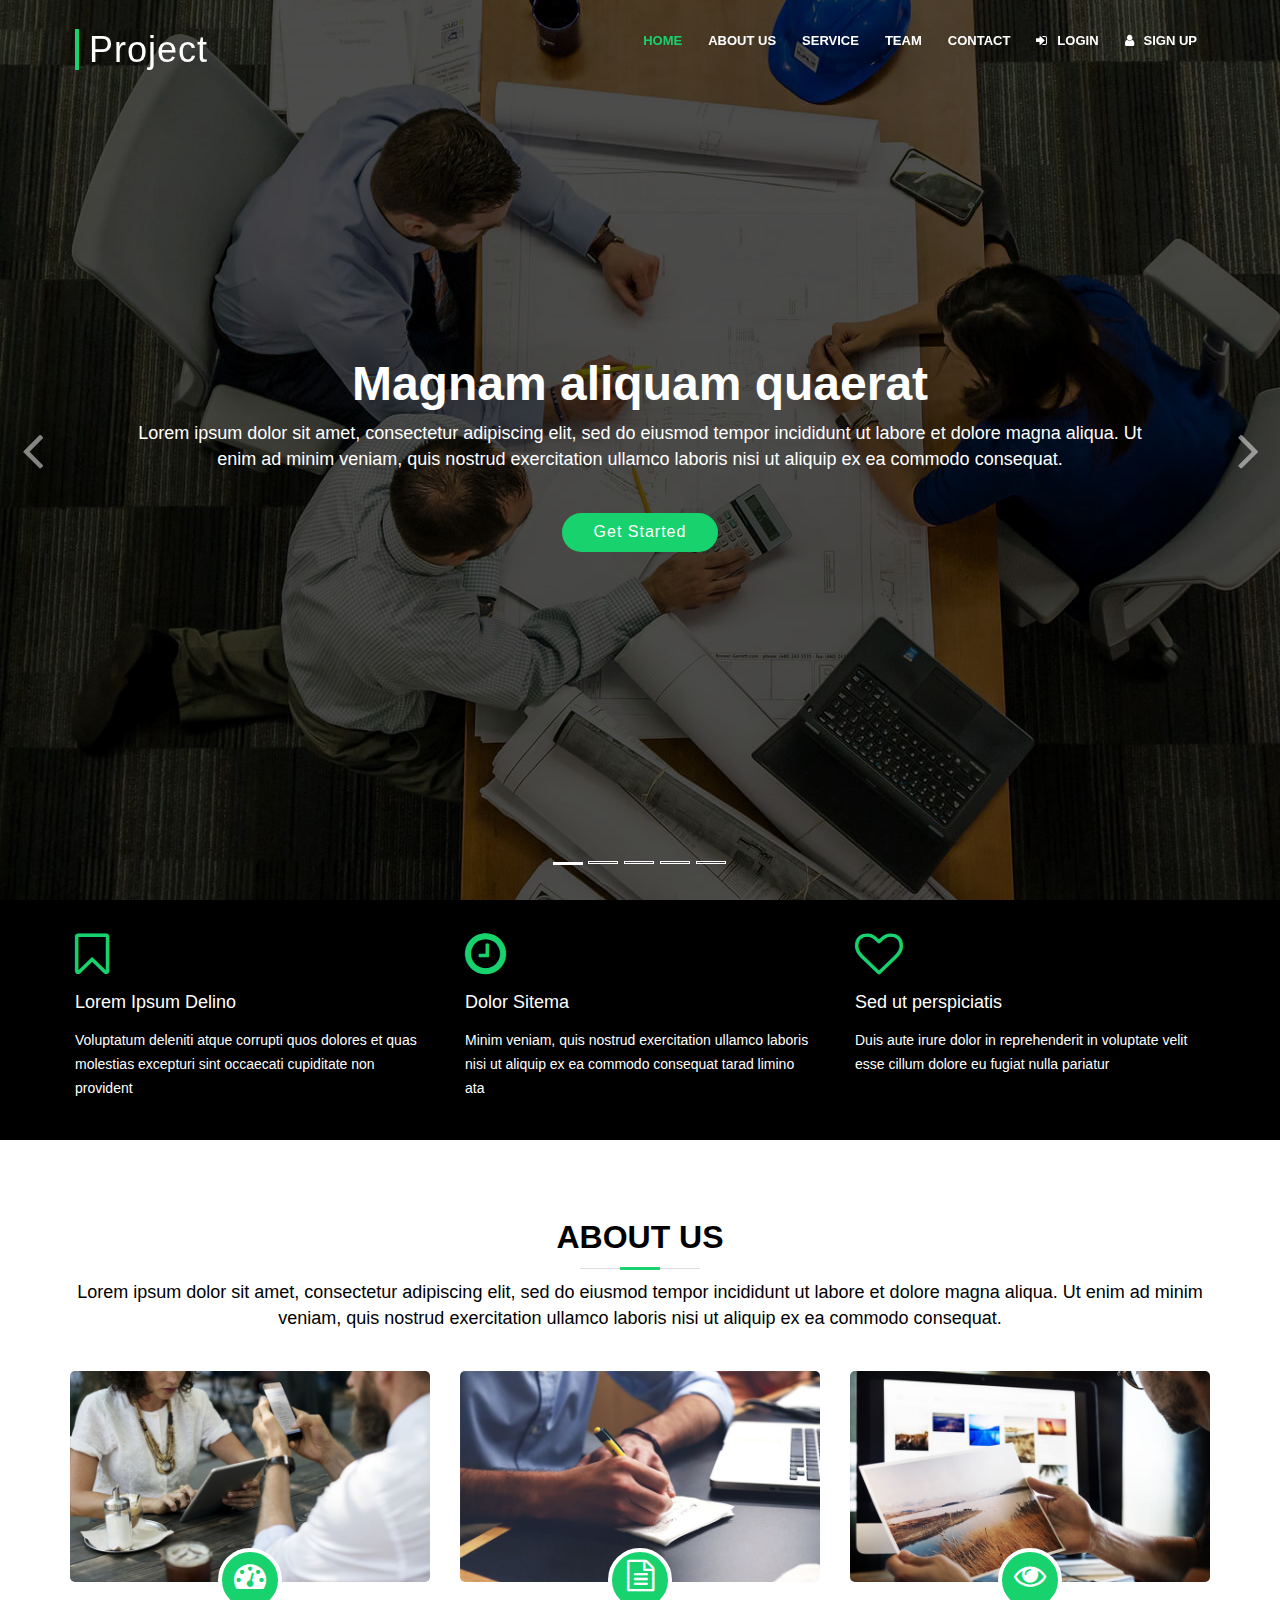
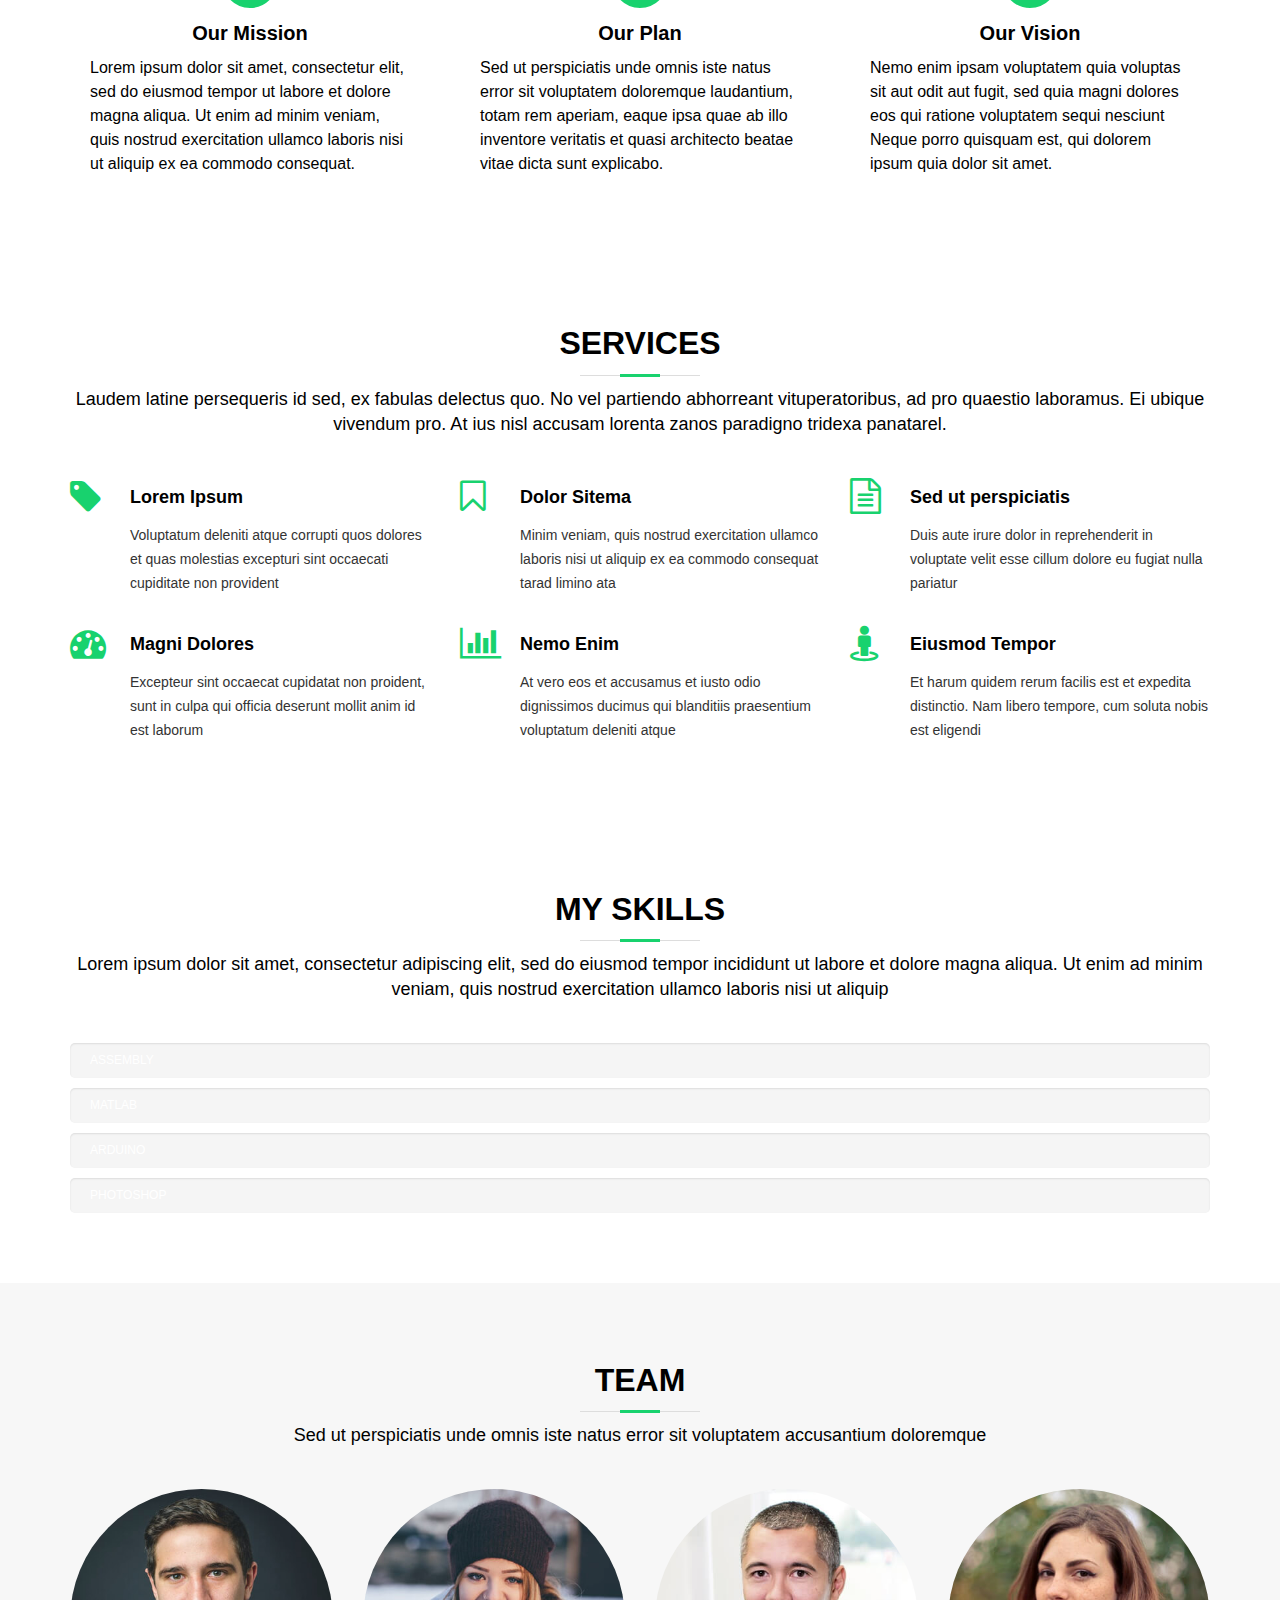
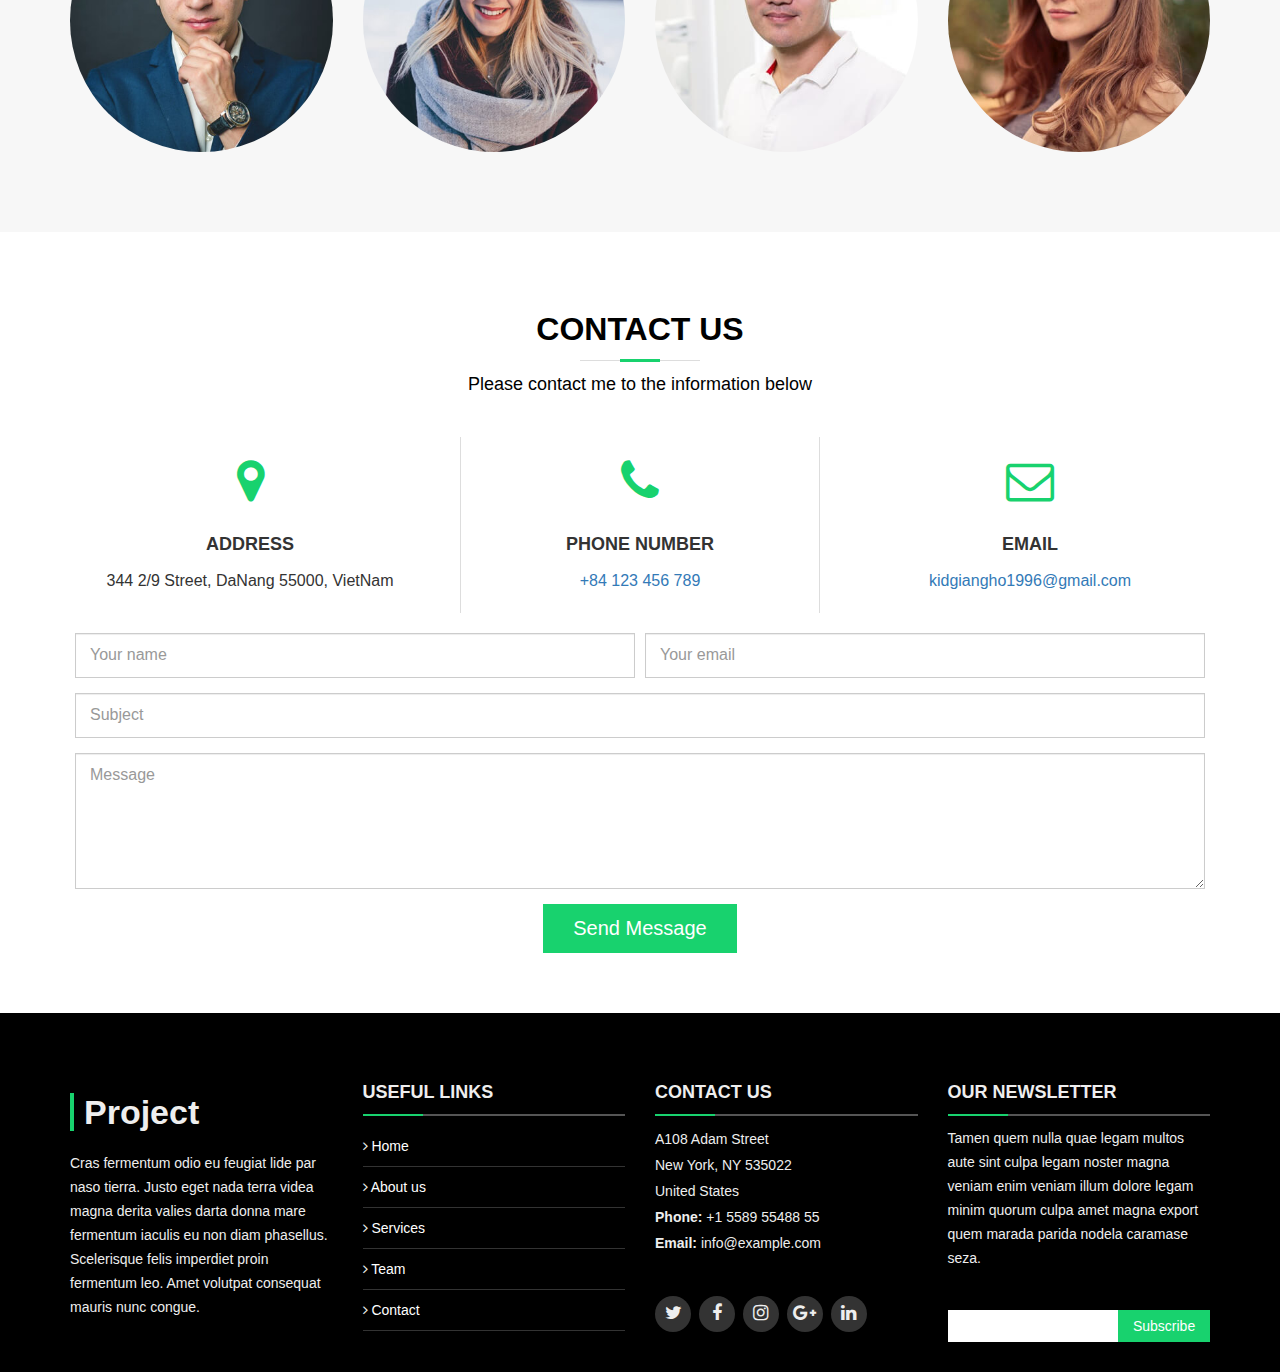
==== commit 24bfaf8b: "add link login and sign up to index page" ====
--- a/index.html
+++ b/index.html
@@ -4,7 +4,7 @@
 <head>
     <meta charset="utf-8">
     <meta http-equiv="X-UA-Compatible" content="IE=edge">
-    <title>Index</title>
+    <title>Home page</title>
     <meta name="description" content="">
     <meta name="viewport" content="width=device-width, initial-scale=1">
 
@@ -33,11 +33,13 @@
             </div>
             <nav class="nav-menu-container">
                 <ul class="nav-menu">
-                    <li class="menu-active"><a href="#">Home</a></li>
+                    <li class="menu-active"><a href="#" class="home">Home</a></li>
                     <li><a href="#" class="scroll-to-about">About us</a></li>
                     <li><a href="#" class="scroll-to-service">Service</a></li>
                     <li><a href="#" class="scroll-to-team">Team</a></li>
                     <li><a href="#" class="scroll-to-contact">Contact</a></li>
+                    <li><a href="./login.html" class="scroll-to-contact" target="_blank"><i class="fa fa-sign-in"></i>Login</a></li>
+                    <li><a href="./signup.html" class="scroll-to-contact" target="_blank"><i class="fa fa-user"></i>Sign up</a></li>
                 </ul>
             </nav>
         </div>
@@ -529,10 +531,10 @@
                         <h4>Useful Links</h4>
                         <ul>
                             <li><i class="fa fa-angle-right"></i> <a href="#">Home</a></li>
-                            <li><i class="fa fa-angle-right"></i> <a href="#">About us</a></li>
-                            <li><i class="fa fa-angle-right"></i> <a href="#">Services</a></li>
-                            <li><i class="fa fa-angle-right"></i> <a href="#">Terms of service</a></li>
-                            <li><i class="fa fa-angle-right"></i> <a href="#">Privacy policy</a></li>
+                            <li><i class="fa fa-angle-right"></i> <a href="#" class="scroll-to-about">About us</a></li>
+                            <li><i class="fa fa-angle-right"></i> <a href="#" class="scroll-to-service">Services</a></li>
+                            <li><i class="fa fa-angle-right"></i> <a href="#" class="scroll-to-team">Team</a></li>
+                            <li><i class="fa fa-angle-right"></i> <a href="#" class="scroll-to-contact">Contact</a></li>
                         </ul>
                     </div>
 
@@ -583,7 +585,7 @@
             <a href="#" class="scroll-to-about">About us</a>
             <a href="#" class="scroll-to-service">Service</a>
             <a href="#" class="scroll-to-team">Team</a>
-            <a href="#" class="scroll-to-ontact">Contact</a>
+            <a href="#" class="scroll-to-contact">Contact</a>
         </div>
 
     </div>
--- a/css/style.css
+++ b/css/style.css
@@ -63,6 +63,10 @@
     font-size: 13px;
     text-transform: uppercase;
     color: white;
+}
+
+.nav-menu a i {
+    margin-right: 10px;
 }
 
 .nav-menu a:hover,
@@ -777,6 +781,11 @@
 .mobile-nav-toggle i {
     color: white;
 }
+@media(min-width : 768px){
+    .mobile-nav-menu-container {
+        display: none;
+    }
+}
 
 @media(max-width :768px){
     .mobile-nav-toggle {
@@ -817,7 +826,7 @@
         font-size: 18px;
         color: #818181;
         display: block;
-        transition: 0.5s;        
+        transition: 1s;        
     }
 
     .mobile-nav-menu a:hover {
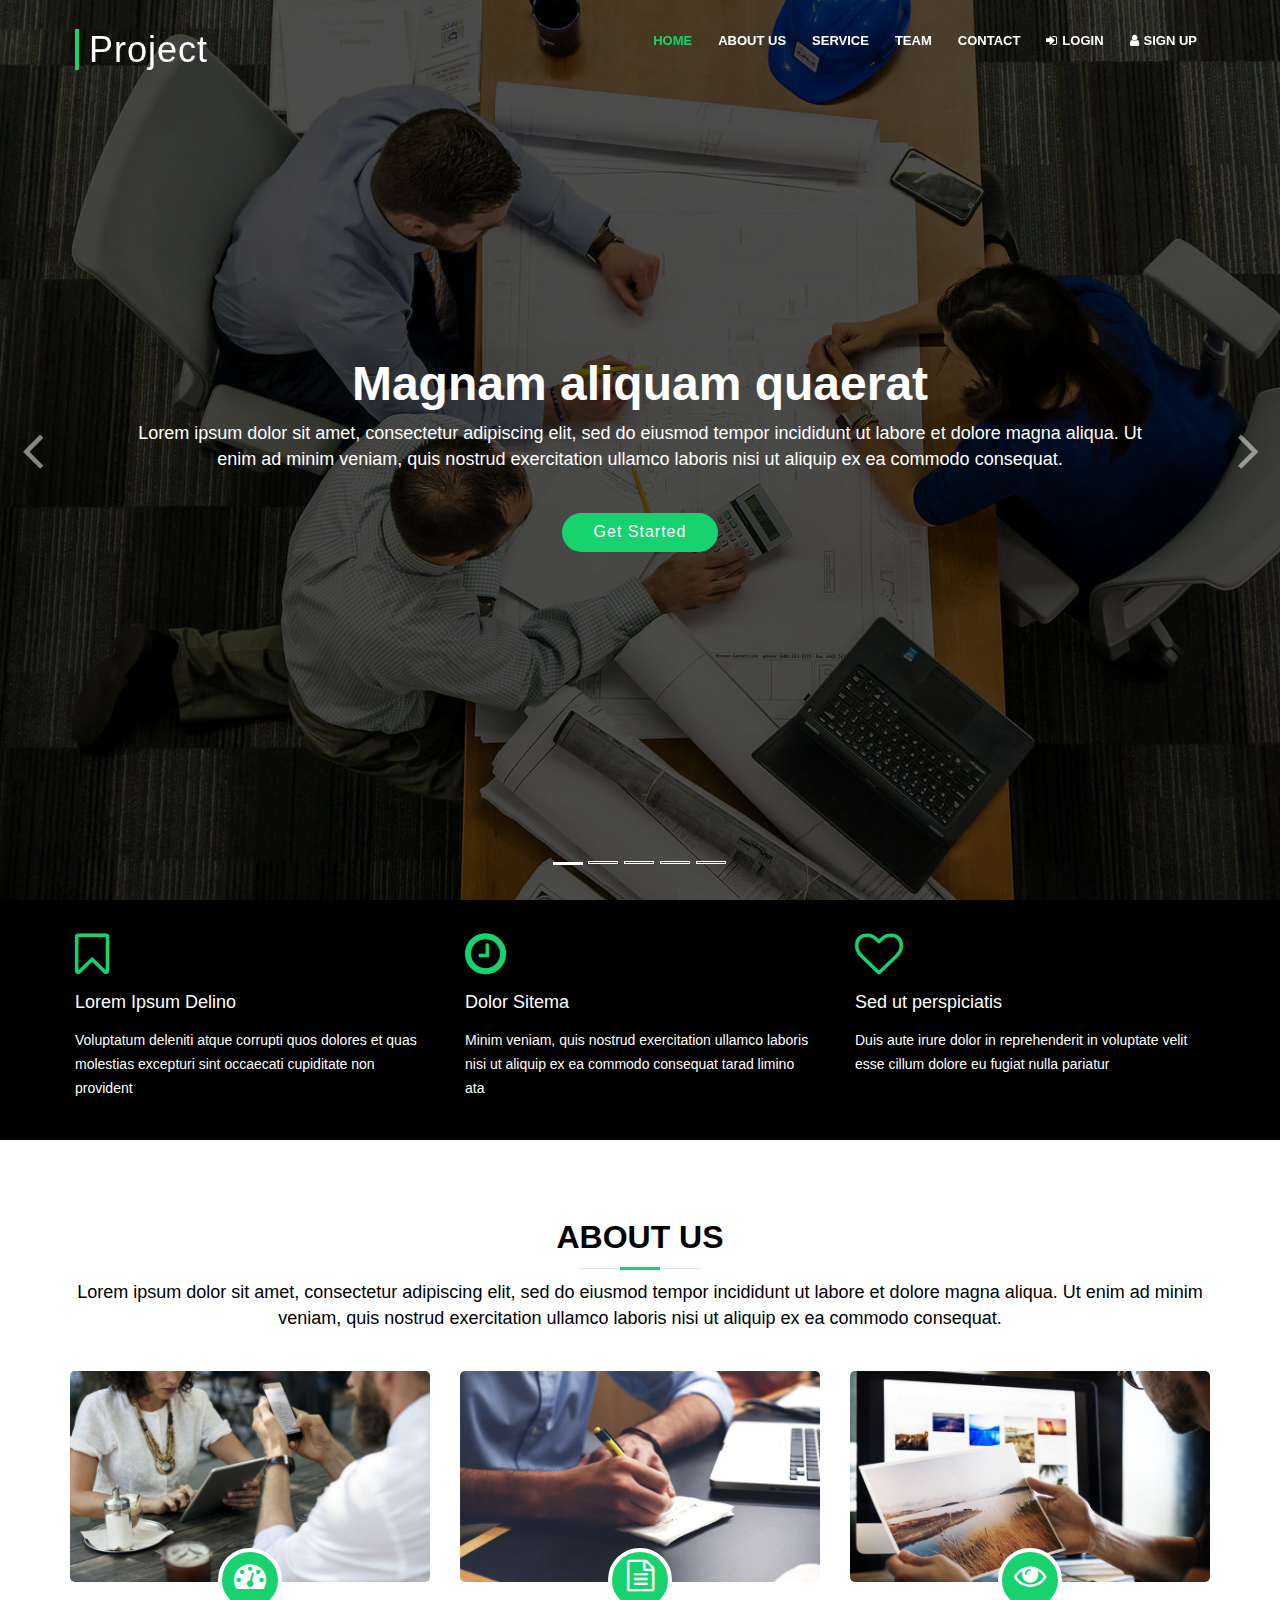
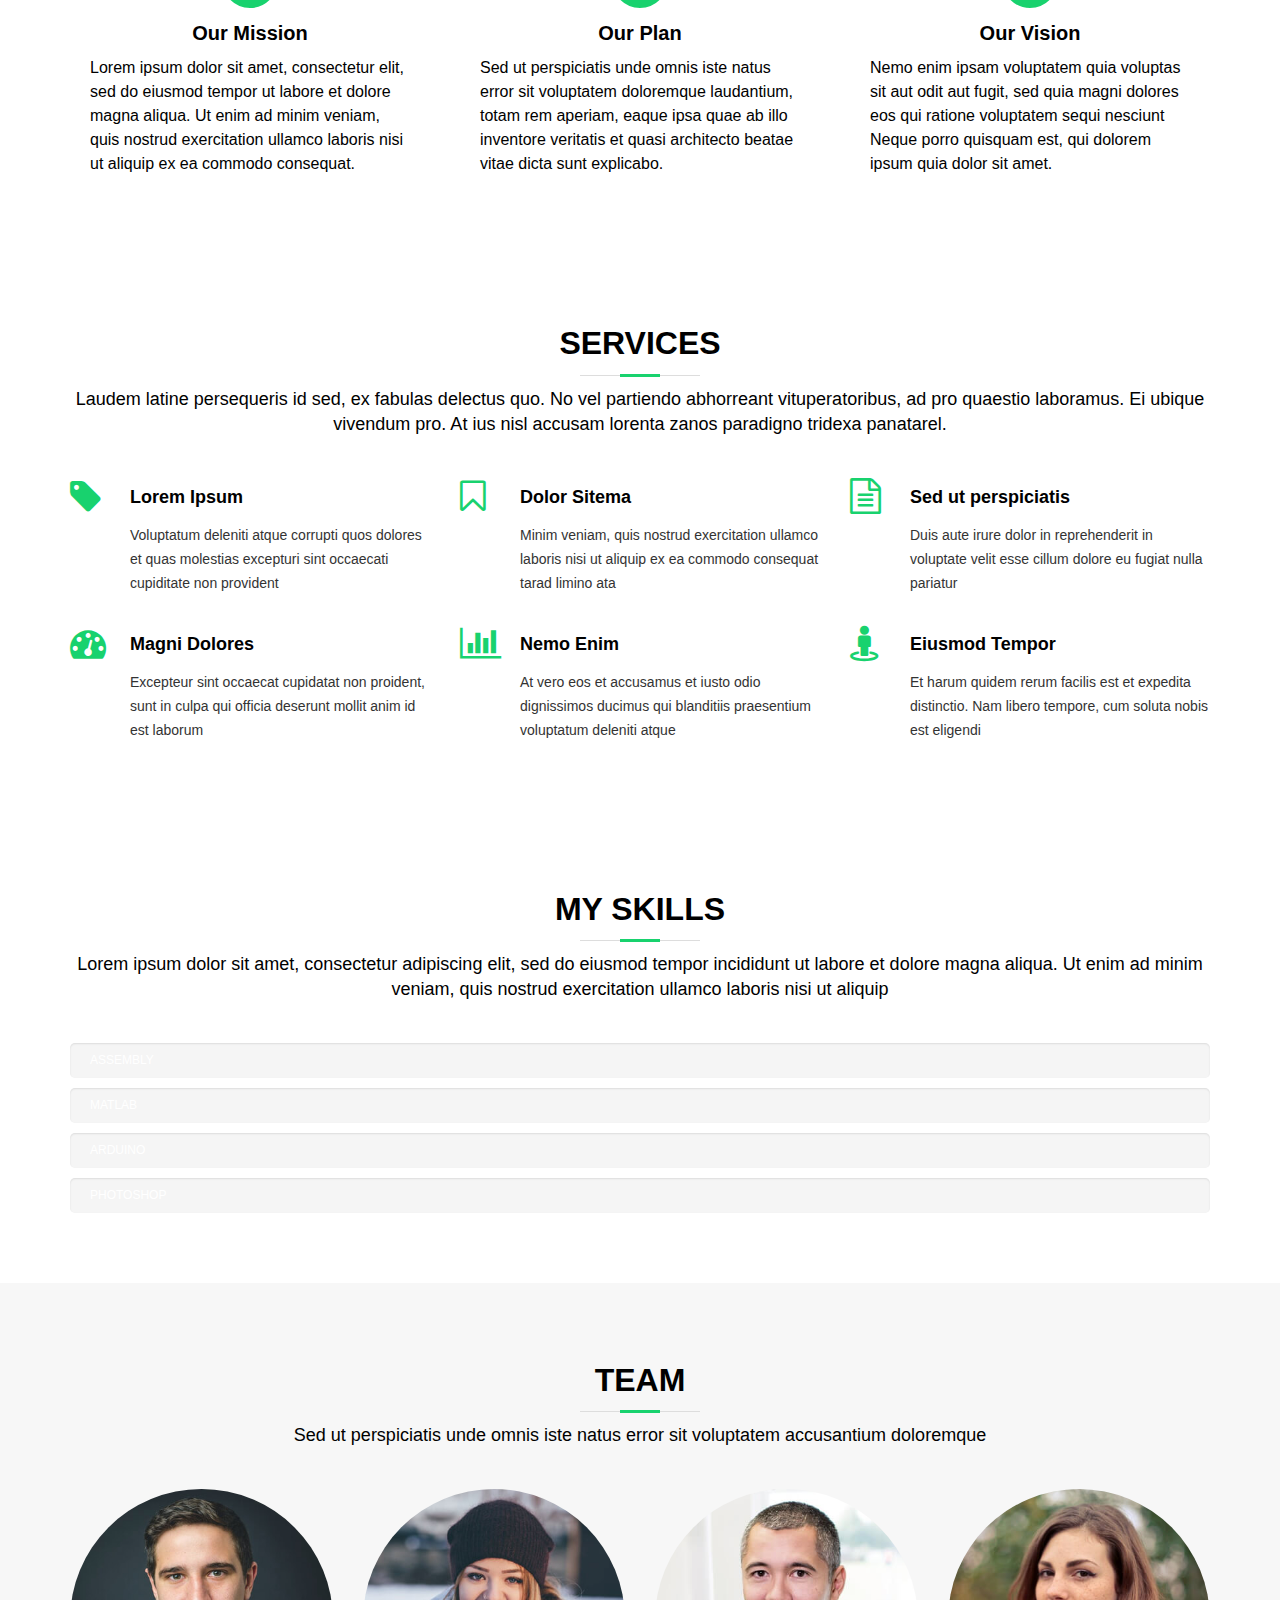
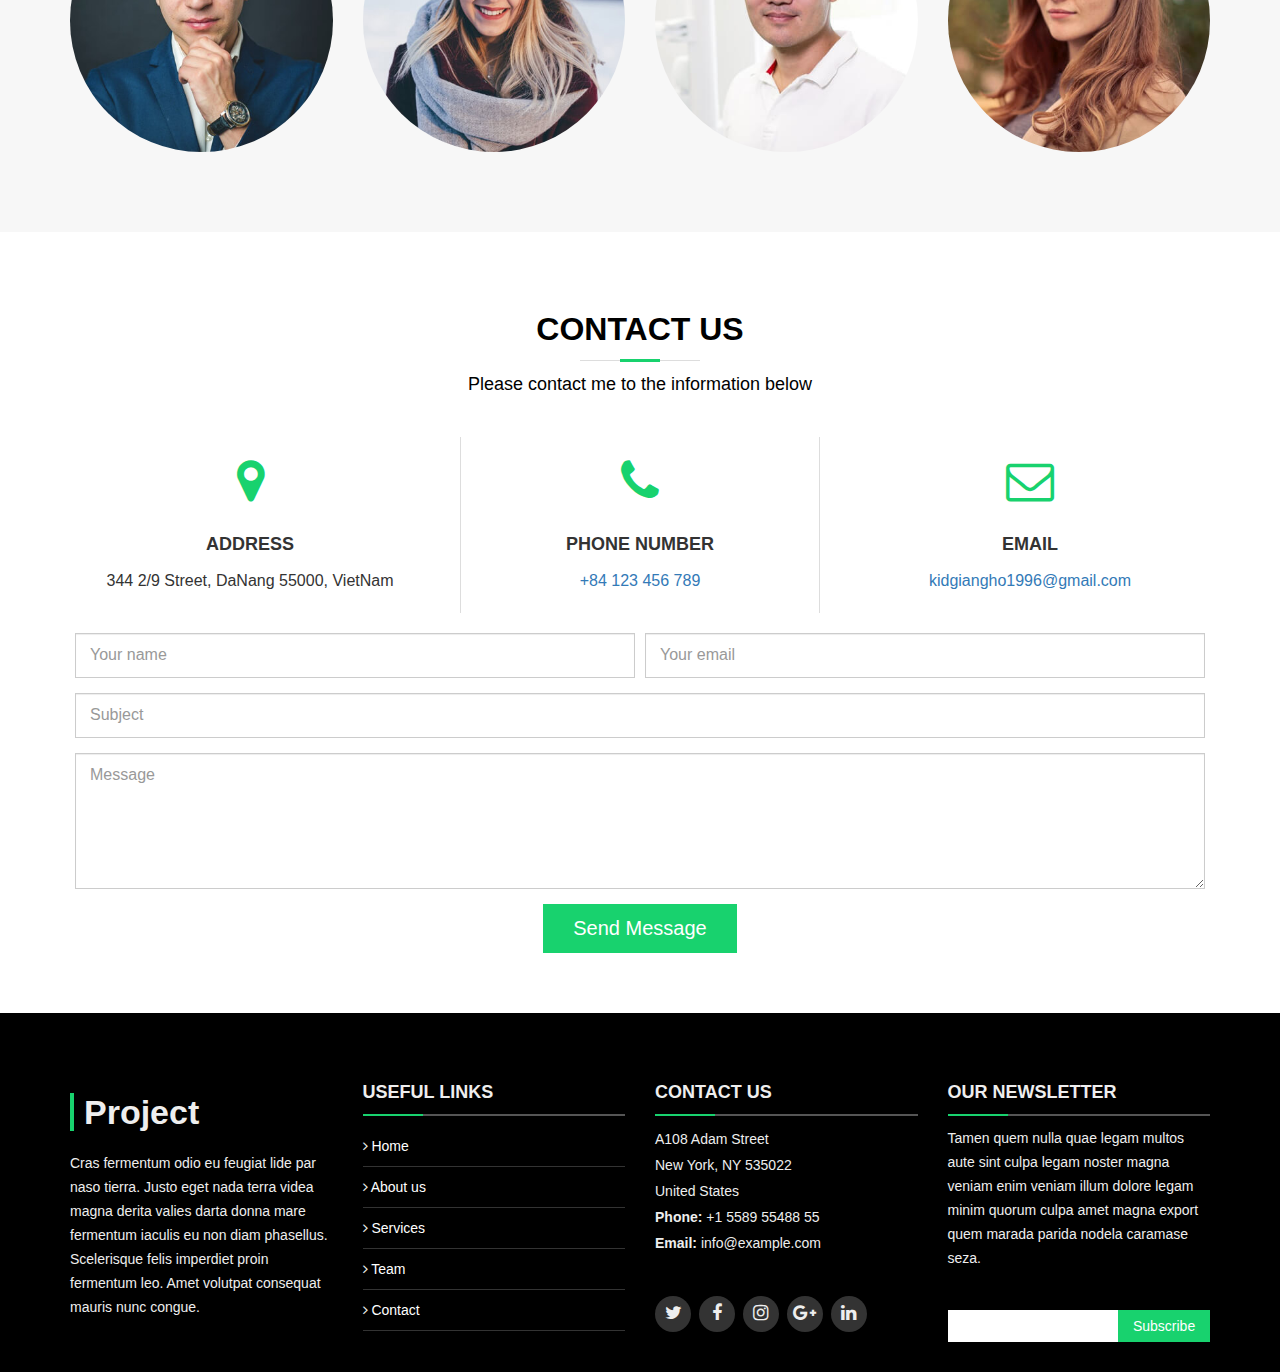
==== commit 0f8d5049: "change menu item color when scroll" ====
--- a/index.html
+++ b/index.html
@@ -38,8 +38,8 @@
                     <li><a href="#" class="scroll-to-service">Service</a></li>
                     <li><a href="#" class="scroll-to-team">Team</a></li>
                     <li><a href="#" class="scroll-to-contact">Contact</a></li>
-                    <li><a href="./login.html" class="scroll-to-contact" target="_blank"><i class="fa fa-sign-in"></i>Login</a></li>
-                    <li><a href="./signup.html" class="scroll-to-contact" target="_blank"><i class="fa fa-user"></i>Sign up</a></li>
+                    <li><a href="./login.html" target="_blank"><i class="fa fa-sign-in"></i>Login</a></li>
+                    <li><a href="./signup.html" target="_blank"><i class="fa fa-user"></i>Sign up</a></li>
                 </ul>
             </nav>
         </div>
@@ -530,7 +530,7 @@
                     <div class="col-md-3 footer-links">
                         <h4>Useful Links</h4>
                         <ul>
-                            <li><i class="fa fa-angle-right"></i> <a href="#">Home</a></li>
+                            <li><i class="fa fa-angle-right"></i> <a href="#" class="home">Home</a></li>
                             <li><i class="fa fa-angle-right"></i> <a href="#" class="scroll-to-about">About us</a></li>
                             <li><i class="fa fa-angle-right"></i> <a href="#" class="scroll-to-service">Services</a></li>
                             <li><i class="fa fa-angle-right"></i> <a href="#" class="scroll-to-team">Team</a></li>
@@ -549,11 +549,11 @@
                         </p>
 
                         <div class="social-links">
-                            <a href="#" class="twitter"><i class="fa fa-twitter"></i></a>
-                            <a href="#" class="facebook"><i class="fa fa-facebook"></i></a>
-                            <a href="#" class="instagram"><i class="fa fa-instagram"></i></a>
-                            <a href="#" class="google-plus"><i class="fa fa-google-plus"></i></a>
-                            <a href="#" class="linkedin"><i class="fa fa-linkedin"></i></a>
+                            <a href="https://twitter.com/" class="twitter"><i class="fa fa-twitter"></i></a>
+                            <a href="https://facebook.com/" class="facebook"><i class="fa fa-facebook"></i></a>
+                            <a href="https://www.instagram.com/" class="instagram"><i class="fa fa-instagram"></i></a>
+                            <a href="https://plus.google.com/" class="google-plus"><i class="fa fa-google-plus"></i></a>
+                            <a href="https://www.linkedin.com/" class="linkedin"><i class="fa fa-linkedin"></i></a>
                         </div>
                     </div>
 
--- a/css/style.css
+++ b/css/style.css
@@ -66,7 +66,7 @@
 }
 
 .nav-menu a i {
-    margin-right: 10px;
+    margin-right: 5px;
 }
 
 .nav-menu a:hover,
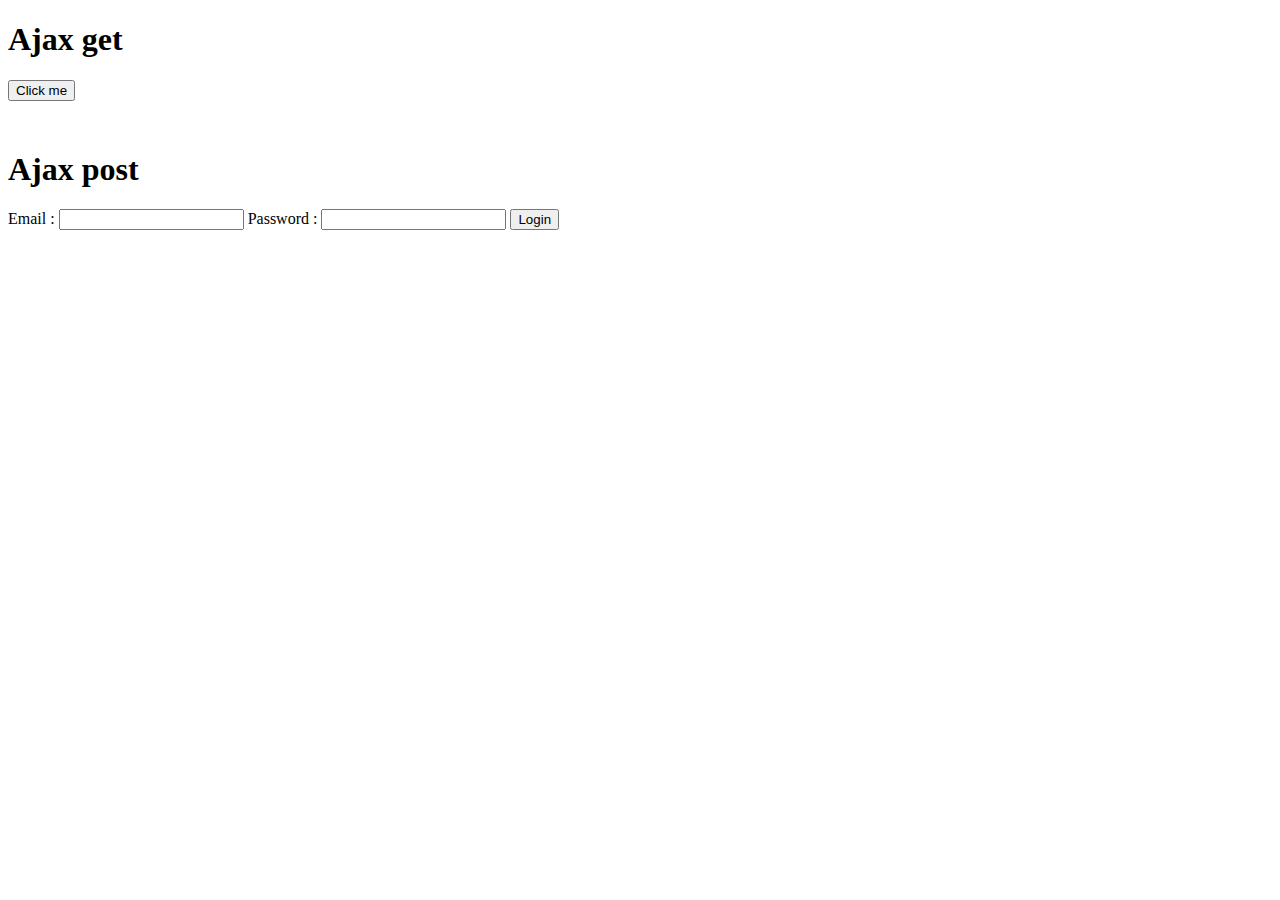
==== commit 08f4eb0a: "add UI and create server to demo ajax" ====
--- a/index.html
+++ b/index.html
@@ -1,597 +1,39 @@
 <!DOCTYPE html>
-<html>
+ <html>
+    <head>
+        <meta charset="utf-8">
+        <meta http-equiv="X-UA-Compatible" content="IE=edge">
+        <title></title>
+        <meta name="description" content="">
+        <meta name="viewport" content="width=device-width, initial-scale=1">
 
-<head>
-    <meta charset="utf-8">
-    <meta http-equiv="X-UA-Compatible" content="IE=edge">
-    <title>Home page</title>
-    <meta name="description" content="">
-    <meta name="viewport" content="width=device-width, initial-scale=1">
-
-    <link href="./image/favicon.png" rel="icon">
-
-    <link rel="stylesheet" href="./css/bootstrap.css">
-    <link rel="stylesheet" href="./css/font-awesome.css" />
-
-    <link rel="stylesheet" href="./css/style.css" />
-
-</head>
-
-<body>
-
-    <button type="button" class="mobile-nav-toggle" id="btn-open">
-        <i class="fa fa-bars"></i>
-    </button>
-
-    <!----------------Header----------------->
-    <header class="header">
-        <div class="container-fluid">
-            <div class="logo">
-                <h1>
-                    <a href="#">Project</a>
-                </h1>
-            </div>
-            <nav class="nav-menu-container">
-                <ul class="nav-menu">
-                    <li class="menu-active"><a href="#" class="home">Home</a></li>
-                    <li><a href="#" class="scroll-to-about">About us</a></li>
-                    <li><a href="#" class="scroll-to-service">Service</a></li>
-                    <li><a href="#" class="scroll-to-team">Team</a></li>
-                    <li><a href="#" class="scroll-to-contact">Contact</a></li>
-                    <li><a href="./login.html" target="_blank"><i class="fa fa-sign-in"></i>Login</a></li>
-                    <li><a href="./signup.html" target="_blank"><i class="fa fa-user"></i>Sign up</a></li>
-                </ul>
-            </nav>
-        </div>
-    </header>
-    <!----------------End Header------------->
-
-    <!----------------Slide show------------->
-    <section class="intro">
-        <div class="intro-container">
-            <div id="myCarousel" class="carousel slide carousel-fade" data-ride="carousel">
-                <ol class="carousel-indicators">
-                    <li data-target="#myCarousel" data-slide-to="0" class="active"></li>
-                    <li data-target="#myCarousel" data-slide-to="1"></li>
-                    <li data-target="#myCarousel" data-slide-to="2"></li>
-                    <li data-target="#myCarousel" data-slide-to="3"></li>
-                    <li data-target="#myCarousel" data-slide-to="4"></li>
-                </ol>
-
-                <div class="carousel-inner">
-                    <div class="carousel-item item active" style="background-image: url('./image/intro-carousel/1.jpg');">
-                        <div class="carousel-container">
-                            <div class="carousel-content">
-                                <h2>Magnam aliquam quaerat</h2>
-                                <p>Lorem ipsum dolor sit amet, consectetur adipiscing elit, sed do eiusmod tempor
-                                    incididunt ut labore
-                                    et dolore magna aliqua. Ut enim ad minim veniam, quis nostrud exercitation ullamco
-                                    laboris nisi ut
-                                    aliquip ex ea commodo consequat.</p>
-                                <a href="#" class="btn-get-started scrollto">Get Started</a>
-                            </div>
-                        </div>
-                    </div>
-                    <div class="carousel-item item" style="background-image: url('./image/intro-carousel/2.jpg');">
-                        <div class="carousel-container">
-                            <div class="carousel-content">
-                                <h2>Magnam aliquam quaerat</h2>
-                                <p>Lorem ipsum dolor sit amet, consectetur adipiscing elit, sed do eiusmod tempor
-                                    incididunt ut labore
-                                    et dolore magna aliqua. Ut enim ad minim veniam, quis nostrud exercitation ullamco
-                                    laboris nisi ut
-                                    aliquip ex ea commodo consequat.</p>
-                                <a href="#" class="btn-get-started scrollto">Get Started</a>
-                            </div>
-                        </div>
-                    </div>
-                    <div class="carousel-item item" style="background-image: url('./image/intro-carousel/3.jpg');">
-                        <div class="carousel-container">
-                            <div class="carousel-content">
-                                <h2>Magnam aliquam quaerat</h2>
-                                <p>Lorem ipsum dolor sit amet, consectetur adipiscing elit, sed do eiusmod tempor
-                                    incididunt ut labore
-                                    et dolore magna aliqua. Ut enim ad minim veniam, quis nostrud exercitation ullamco
-                                    laboris nisi ut
-                                    aliquip ex ea commodo consequat.</p>
-                                <a href="#" class="btn-get-started scrollto">Get Started</a>
-                            </div>
-                        </div>
-                    </div>
-                    <div class="carousel-item item" style="background-image: url('./image/intro-carousel/4.jpg');">
-                        <div class="carousel-container">
-                            <div class="carousel-content">
-                                <h2>Magnam aliquam quaerat</h2>
-                                <p>Lorem ipsum dolor sit amet, consectetur adipiscing elit, sed do eiusmod tempor
-                                    incididunt ut labore
-                                    et dolore magna aliqua. Ut enim ad minim veniam, quis nostrud exercitation ullamco
-                                    laboris nisi ut
-                                    aliquip ex ea commodo consequat.</p>
-                                <a href="#" class="btn-get-started scrollto">Get Started</a>
-                            </div>
-                        </div>
-                    </div>
-                    <div class="carousel-item item" style="background-image: url('./image/intro-carousel/5.jpg');">
-                        <div class="carousel-container">
-                            <div class="carousel-content">
-                                <h2>Magnam aliquam quaerat</h2>
-                                <p>Lorem ipsum dolor sit amet, consectetur adipiscing elit, sed do eiusmod tempor
-                                    incididunt ut labore
-                                    et dolore magna aliqua. Ut enim ad minim veniam, quis nostrud exercitation ullamco
-                                    laboris nisi ut
-                                    aliquip ex ea commodo consequat.</p>
-                                <a href="#" class="btn-get-started scrollto">Get Started</a>
-                            </div>
-                        </div>
-                    </div>
-                </div>
-
-                <a class="carousel-control-prev" href="#myCarousel" role="button" data-slide="prev">
-                    <span class="carousel-control-prev-icon">
-                        <i class="fa fa-angle-left"></i>
-                    </span>
-                    <span class="sr-only">Previous</span>
-                </a>
-
-                <a class="carousel-control-next" href="#myCarousel" role="button" data-slide="next">
-                    <span class="carousel-control-next-icon">
-                        <i class="fa fa-angle-right"></i>
-                    </span>
-                    <span class="sr-only">Next</span>
-                </a>
-            </div>
-
-
-
-        </div>
-    </section>
-    <!----------------End slide show--------->
-
-    <!----------------Content---------------->
-    <main class="main">
-
-        <section class="featured-services">
-            <div class="container">
-                <div class="row">
-                    <div class="col-md-4 box">
-                        <i class="fa fa-bookmark-o"></i>
-                        <h4 class="title"><a href="">Lorem Ipsum Delino</a></h4>
-                        <p class="description">Voluptatum deleniti atque corrupti quos dolores et quas molestias
-                            excepturi sint
-                            occaecati cupiditate non provident
-                        </p>
-                    </div>
-                    <div class="col-md-4 box">
-                        <i class="fa fa-clock-o"></i>
-                        <h4 class="title"><a href="">Dolor Sitema</a></h4>
-                        <p class="description">Minim veniam, quis nostrud exercitation ullamco laboris nisi ut aliquip
-                            ex ea
-                            commodo consequat tarad limino ata
-                        </p>
-                    </div>
-                    <div class="col-md-4 box">
-                        <i class="fa fa-heart-o"></i>
-                        <h4 class="title"><a href="">Sed ut perspiciatis</a></h4>
-                        <p class="description">Duis aute irure dolor in reprehenderit in voluptate velit esse cillum
-                            dolore eu
-                            fugiat nulla pariatur
-                        </p>
-                    </div>
-                </div>
-            </div>
-        </section>
-
-        <section class="about">
-            <div class="container">
-                <header class="section-header">
-                    <h3>About Us</h3>
-                    <p>Lorem ipsum dolor sit amet, consectetur adipiscing elit, sed do eiusmod tempor incididunt ut
-                        labore et
-                        dolore magna aliqua. Ut enim ad minim veniam, quis nostrud exercitation ullamco laboris nisi ut
-                        aliquip ex
-                        ea commodo consequat.</p>
-                </header>
-
-                <div class="row">
-                    <div class="col-md-4">
-                        <div class="about-column">
-                            <div class="img">
-                                <img src="./image/about-mission.jpg" alt="" class="img-fluid">
-                                <div class="icon">
-                                    <i class="fa fa-tachometer"></i>
-                                </div>
-                            </div>
-                            <h2 class="title"><a href="#">Our Mission</a></h2>
-                            <p>
-                                Lorem ipsum dolor sit amet, consectetur elit, sed do eiusmod tempor ut labore et dolore
-                                magna aliqua.
-                                Ut enim ad minim veniam, quis nostrud exercitation ullamco laboris nisi ut aliquip ex
-                                ea commodo
-                                consequat.
-                            </p>
-                        </div>
-                    </div>
-
-                    <div class="col-md-4">
-                        <div class="about-column">
-                            <div class="img">
-                                <img src="./image/about-plan.jpg" alt="" class="img-fluid">
-                                <div class="icon">
-                                    <i class="fa fa-file-text-o"></i>
-                                </div>
-                            </div>
-                            <h2 class="title"><a href="#">Our Plan</a></h2>
-                            <p>
-                                Sed ut perspiciatis unde omnis iste natus error sit voluptatem doloremque laudantium,
-                                totam rem
-                                aperiam, eaque ipsa quae ab illo inventore veritatis et quasi architecto beatae vitae
-                                dicta sunt
-                                explicabo.
-                            </p>
-                        </div>
-                    </div>
-
-                    <div class="col-md-4">
-                        <div class="about-column">
-                            <div class="img">
-                                <img src="./image/about-vision.jpg" alt="" class="img-fluid">
-                                <div class="icon">
-                                    <i class="fa fa-eye"></i>
-                                </div>
-                            </div>
-                            <h2 class="title"><a href="#">Our Vision</a></h2>
-                            <p>
-                                Nemo enim ipsam voluptatem quia voluptas sit aut odit aut fugit, sed quia magni dolores
-                                eos qui ratione
-                                voluptatem sequi nesciunt Neque porro quisquam est, qui dolorem ipsum quia dolor sit
-                                amet.
-                            </p>
-                        </div>
-                    </div>
-
-                </div>
-            </div>
-        </section>
-
-        <section class="service">
-            <div class="container">
-                <header class="section-header">
-                    <h3>Services</h3>
-                    <p>Laudem latine persequeris id sed, ex fabulas delectus quo. No vel partiendo abhorreant
-                        vituperatoribus, ad
-                        pro quaestio laboramus. Ei ubique vivendum pro. At ius nisl accusam lorenta zanos paradigno
-                        tridexa
-                        panatarel.</p>
-                </header>
-
-                <div class="row">
-                    <div class="col-md-4 box">
-                        <div class="icon">
-                            <i class="fa fa-tag"></i>
-                        </div>
-                        <h4 class="title"><a href="">Lorem Ipsum</a></h4>
-                        <p class="description">Voluptatum deleniti atque corrupti quos dolores et quas molestias
-                            excepturi sint
-                            occaecati cupiditate non provident
-                        </p>
-                    </div>
-                    <div class="col-md-4 box">
-                        <div class="icon">
-                            <i class="fa fa-bookmark-o"></i>
-                        </div>
-                        <h4 class="title"><a href="">Dolor Sitema</a></h4>
-                        <p class="description">Minim veniam, quis nostrud exercitation ullamco laboris nisi ut aliquip
-                            ex ea
-                            commodo consequat tarad limino ata
-                        </p>
-                    </div>
-                    <div class="col-md-4 box">
-                        <div class="icon">
-                            <i class="fa fa-file-text-o"></i>
-                        </div>
-                        <h4 class="title"><a href="">Sed ut perspiciatis</a></h4>
-                        <p class="description">Duis aute irure dolor in reprehenderit in voluptate velit esse cillum
-                            dolore eu
-                            fugiat nulla pariatur
-                        </p>
-                    </div>
-                    <div class="col-md-4 box">
-                        <div class="icon">
-                            <i class="fa fa-tachometer"></i>
-                        </div>
-                        <h4 class="title"><a href="">Magni Dolores</a></h4>
-                        <p class="description">Excepteur sint occaecat cupidatat non proident, sunt in culpa qui
-                            officia deserunt
-                            mollit anim id est laborum
-                        </p>
-                    </div>
-                    <div class="col-md-4 box">
-                        <div class="icon">
-                            <i class="fa fa-bar-chart-o"></i>
-                        </div>
-                        <h4 class="title"><a href="">Nemo Enim</a></h4>
-                        <p class="description">At vero eos et accusamus et iusto odio dignissimos ducimus qui
-                            blanditiis
-                            praesentium voluptatum deleniti atque
-                        </p>
-                    </div>
-                    <div class="col-md-4 box">
-                        <div class="icon">
-                            <i class="fa fa-street-view"></i>
-                        </div>
-                        <h4 class="title"><a href="">Eiusmod Tempor</a></h4>
-                        <p class="description">Et harum quidem rerum facilis est et expedita distinctio. Nam libero
-                            tempore, cum
-                            soluta nobis est eligendi
-                        </p>
-                    </div>
-                </div>
-            </div>
-        </section>
-
-        <section class="skills">
-            <div class="container">
-                <header class="section-header">
-                    <h3>My Skills</h3>
-                    <p>Lorem ipsum dolor sit amet, consectetur adipiscing elit, sed do eiusmod tempor incididunt ut
-                        labore et
-                        dolore magna aliqua. Ut enim ad minim veniam, quis nostrud exercitation ullamco laboris nisi ut
-                        aliquip
-                    </p>
-                </header>
-
-                <div class="skill-content">
-                    <div class="progress">
-                        <div class="progress-bar bg-success" role="progressbar" data-max="100">
-                            <span class="skill">Assembly <i class="val">100%</i></span>
-                        </div>
-                    </div>
-
-                    <div class="progress">
-                        <div class="progress-bar bg-info" role="progressbar" data-max="90">
-                            <span class="skill">Matlab <i class="val">90%</i></span>
-                        </div>
-                    </div>
-
-                    <div class="progress">
-                        <div class="progress-bar bg-warning" role="progressbar" data-max="75">
-                            <span class="skill">Arduino <i class="val">75%</i></span>
-                        </div>
-                    </div>
-
-                    <div class="progress">
-                        <div class="progress-bar bg-danger" role="progressbar" data-max="55">
-                            <span class="skill">Photoshop <i class="val">55%</i></span>
-                        </div>
-                    </div>
-                </div>
-            </div>
-        </section>
-
-        <section class="team">
-            <div class="container">
-                <div class="section-header">
-                    <h3>Team</h3>
-                    <p>Sed ut perspiciatis unde omnis iste natus error sit voluptatem accusantium doloremque</p>
-                </div>
-
-                <div class="row">
-                    <div class="col-md-3">
-                        <div class="member">
-                            <img src="./image/team-1.jpg" class="img-circle" alt="">
-                            <div class="member-info">
-                                <div class="member-info-content">
-                                    <h4>Walter White</h4>
-                                    <span>Chief Executive Officer</span>
-                                    <div class="social">
-                                        <a href=""><i class="fa fa-twitter"></i></a>
-                                        <a href=""><i class="fa fa-facebook"></i></a>
-                                        <a href=""><i class="fa fa-google-plus"></i></a>
-                                        <a href=""><i class="fa fa-linkedin"></i></a>
-                                    </div>
-                                </div>
-                            </div>
-                        </div>
-                    </div>
-
-                    <div class="col-md-3">
-                        <div class="member">
-                            <img src="./image/team-2.jpg" class="img-circle" alt="">
-                            <div class="member-info">
-                                <div class="member-info-content">
-                                    <h4>Sarah Jhonson</h4>
-                                    <span>Product Manager</span>
-                                    <div class="social">
-                                        <a href=""><i class="fa fa-twitter"></i></a>
-                                        <a href=""><i class="fa fa-facebook"></i></a>
-                                        <a href=""><i class="fa fa-google-plus"></i></a>
-                                        <a href=""><i class="fa fa-linkedin"></i></a>
-                                    </div>
-                                </div>
-                            </div>
-                        </div>
-                    </div>
-
-                    <div class="col-md-3">
-                        <div class="member">
-                            <img src="./image/team-3.jpg" class="img-circle" alt="">
-                            <div class="member-info">
-                                <div class="member-info-content">
-                                    <h4>William Anderson</h4>
-                                    <span>CTO</span>
-                                    <div class="social">
-                                        <a href=""><i class="fa fa-twitter"></i></a>
-                                        <a href=""><i class="fa fa-facebook"></i></a>
-                                        <a href=""><i class="fa fa-google-plus"></i></a>
-                                        <a href=""><i class="fa fa-linkedin"></i></a>
-                                    </div>
-                                </div>
-                            </div>
-                        </div>
-                    </div>
-
-                    <div class="col-md-3">
-                        <div class="member">
-                            <img src="./image/team-4.jpg" class="img-circle" alt="">
-                            <div class="member-info">
-                                <div class="member-info-content">
-                                    <h4>Amanda Jepson</h4>
-                                    <span>Accountant</span>
-                                    <div class="social">
-                                        <a href=""><i class="fa fa-twitter"></i></a>
-                                        <a href=""><i class="fa fa-facebook"></i></a>
-                                        <a href=""><i class="fa fa-google-plus"></i></a>
-                                        <a href=""><i class="fa fa-linkedin"></i></a>
-                                    </div>
-                                </div>
-                            </div>
-                        </div>
-                    </div>
-                </div>
-            </div>
-        </section>
-
-        <section class="contact">
-            <div class="container">
-                <div class="section-header">
-                    <h3>Contact Us</h3>
-                    <p>
-                        Please contact me to the information below
-                    </p>
-                </div>
-
-                <div class="row">
-                    <div class="col-md-4">
-                        <div class="contact-address">
-                            <i class="fa fa-map-marker"></i>
-                            <h3>Address</h3>
-                            <p>344 2/9 Street, DaNang 55000, VietNam</p>
-                        </div>
-                    </div>
-
-                    <div class="col-md-4">
-                        <div class="contact-phone">
-                            <i class="fa fa-phone"></i>
-                            <h3>Phone Number</h3>
-                            <p><a href="tel:+155895548855">+84 123 456 789</a></p>
-                        </div>
-                    </div>
-
-                    <div class="col-md-4">
-                        <div class="contact-email">
-                            <i class="fa fa-envelope-o"></i>
-                            <h3>Email</h3>
-                            <p><a href="mailto:info@example.com">kidgiangho1996@gmail.com</a></p>
-                        </div>
-                    </div>
-                </div>
-
-                <div class="form-container">
-                    <form>
-                        <div class="form-row">
-                            <div class="form-group col-md-6 customer-name">
-                                <input type="text" class="form-control" placeholder="Your name" required />
-                            </div>
-                            <div class="form-group col-md-6 customer-email">
-                                <input type="email" class="form-control" placeholder="Your email" required />
-                            </div>
-                        </div>
-                        <div class="form-group email-subject">
-                            <input type="text" class="form-control" placeholder="Subject" />
-                        </div>
-                        <div class="form-group email-message">
-                            <textarea class="form-control" placeholder="Message" rows="5"></textarea>
-                        </div>
-                        <div class="button-submit">
-                            <button type="submit">Send Message</button>
-                        </div>
-                    </form>
-                </div>
-            </div>
-        </section>
-    </main>
-    <!----------------End content------------>
-
-    <!----------------Footer----------------->
-    <footer class="footer">
-        <div class="footer-content">
-            <div class="container">
-                <div class="row">
-                    <div class="col-md-3 footer-info">
-                        <h3>Project</h3>
-                        <p>Cras fermentum odio eu feugiat lide par naso tierra. Justo eget nada terra videa magna
-                            derita valies
-                            darta donna mare fermentum iaculis eu non diam phasellus. Scelerisque felis imperdiet proin
-                            fermentum
-                            leo. Amet volutpat consequat mauris nunc congue.
-                        </p>
-                    </div>
-
-                    <div class="col-md-3 footer-links">
-                        <h4>Useful Links</h4>
-                        <ul>
-                            <li><i class="fa fa-angle-right"></i> <a href="#" class="home">Home</a></li>
-                            <li><i class="fa fa-angle-right"></i> <a href="#" class="scroll-to-about">About us</a></li>
-                            <li><i class="fa fa-angle-right"></i> <a href="#" class="scroll-to-service">Services</a></li>
-                            <li><i class="fa fa-angle-right"></i> <a href="#" class="scroll-to-team">Team</a></li>
-                            <li><i class="fa fa-angle-right"></i> <a href="#" class="scroll-to-contact">Contact</a></li>
-                        </ul>
-                    </div>
-
-                    <div class="col-md-3 footer-contact">
-                        <h4>Contact Us</h4>
-                        <p>
-                            A108 Adam Street <br>
-                            New York, NY 535022<br>
-                            United States <br>
-                            <strong>Phone:</strong> +1 5589 55488 55<br>
-                            <strong>Email:</strong> info@example.com<br>
-                        </p>
-
-                        <div class="social-links">
-                            <a href="https://twitter.com/" class="twitter"><i class="fa fa-twitter"></i></a>
-                            <a href="https://facebook.com/" class="facebook"><i class="fa fa-facebook"></i></a>
-                            <a href="https://www.instagram.com/" class="instagram"><i class="fa fa-instagram"></i></a>
-                            <a href="https://plus.google.com/" class="google-plus"><i class="fa fa-google-plus"></i></a>
-                            <a href="https://www.linkedin.com/" class="linkedin"><i class="fa fa-linkedin"></i></a>
-                        </div>
-                    </div>
-
-                    <div class="col-md-3 footer-newsletter">
-                        <h4>Our Newsletter</h4>
-                        <p>Tamen quem nulla quae legam multos aute sint culpa legam noster magna veniam enim veniam
-                            illum dolore
-                            legam minim quorum culpa amet magna export quem marada parida nodela caramase seza.</p>
-                        <form action="" method="post">
-                            <input type="email" name="email"><input type="submit" value="Subscribe">
-                        </form>
-                    </div>
-                </div>
-            </div>
-        </div>
-    </footer>
-    <!----------------End footer------------->
-
-    <a href="#" class="back-to-top">
-        <i class="fa fa-chevron-up"></i>
-    </a>
-
-    <div class="mobile-nav-menu-container">
-        <button class="btn-close">
-            <i class="fa fa-times"></i> 
-        </button>
-        <div class="mobile-nav-menu">
-            <a href="#" class="mobile-menu-active">Home</a>
-            <a href="#" class="scroll-to-about">About us</a>
-            <a href="#" class="scroll-to-service">Service</a>
-            <a href="#" class="scroll-to-team">Team</a>
-            <a href="#" class="scroll-to-contact">Contact</a>
+        <link href="./bootstrap.css" rel="stylesheet" type="text/css"/>
+        <link href="./font-awesome.css" rel="stylesheet" type="text/css"/>
+        <style>
+            div{
+                margin-bottom: 50px;
+            }
+        </style>
+    </head>
+    <body>
+        <div>
+            <h1>Ajax get</h1>
+            <p id="receive-message"></p>
+            <button id="btn-get">Click me</button>
         </div>
 
-    </div>
-    <script src="./js/jquery-3.3.1.min.js" type="text/javascript"></script>
-    <script src="./js/bootstrap.min.js" type="text/javascript"></script>
-    <script src="./js/main.js" type="text/javascript"></script>
-</body>
+        <h1>Ajax post</h1>
+        <form method="POST" action="/login">
+            Email :
+            <input type="email" name="email"/>
+            Password :
+            <input type="password" name="password"/>
 
+            <input type="submit" value="Login"/>
+
+            <p id="messagge"></p>
+        </form>
+        <script src="./jquery-3.3.1.min.js"></script>
+        <script src="./main.js"></script>
+    </body>
 </html>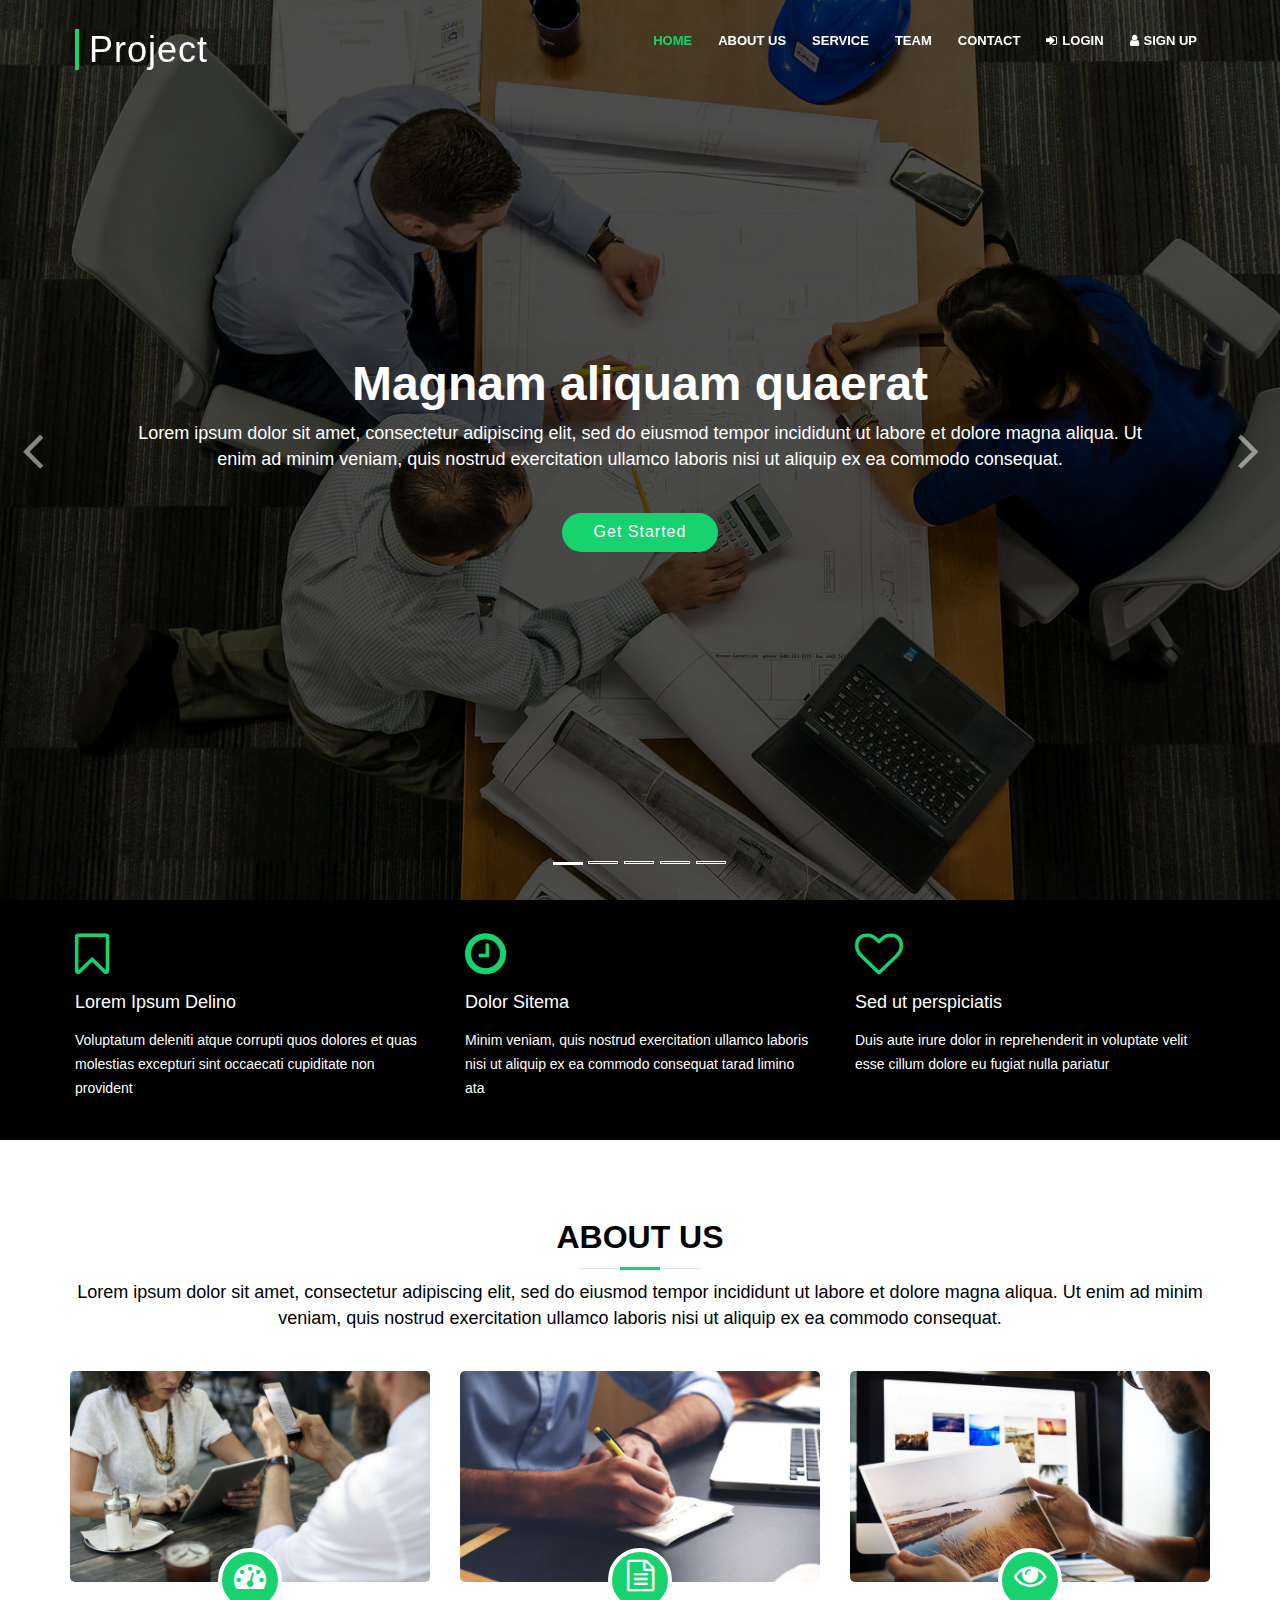
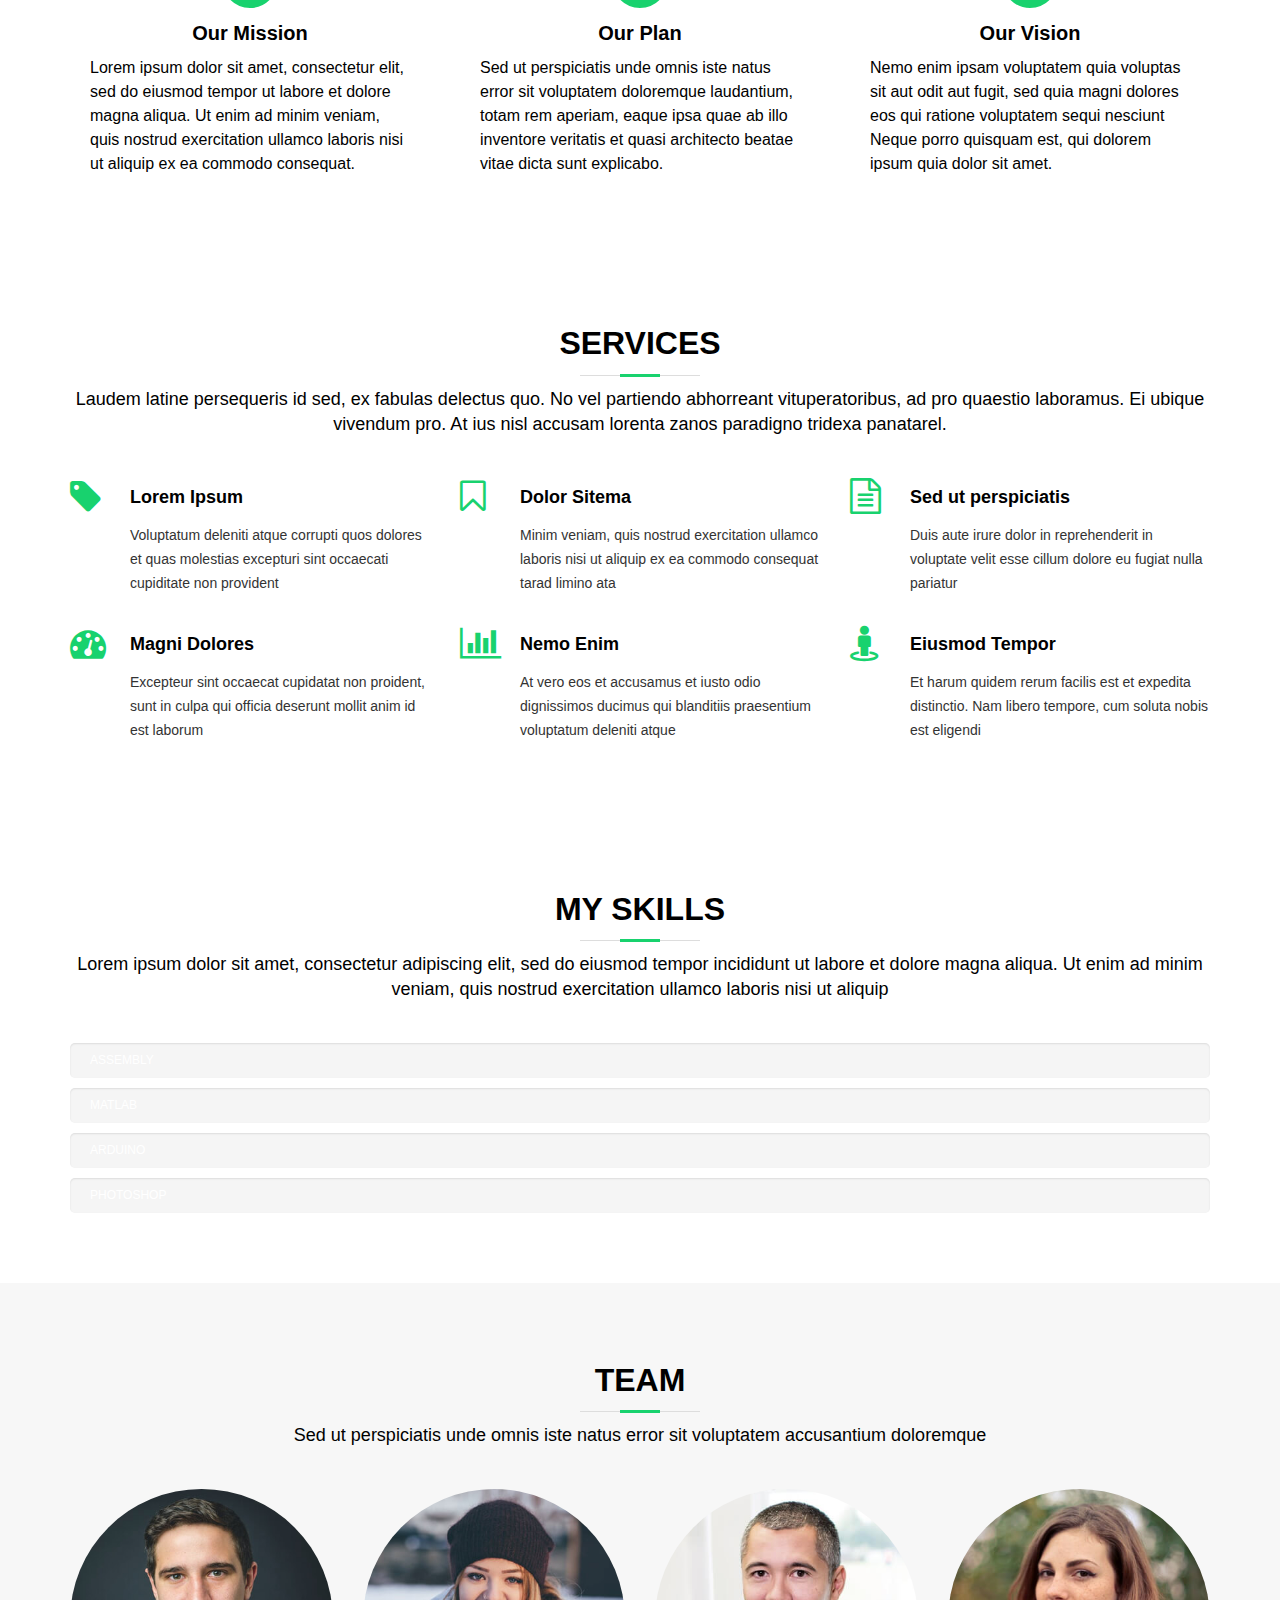
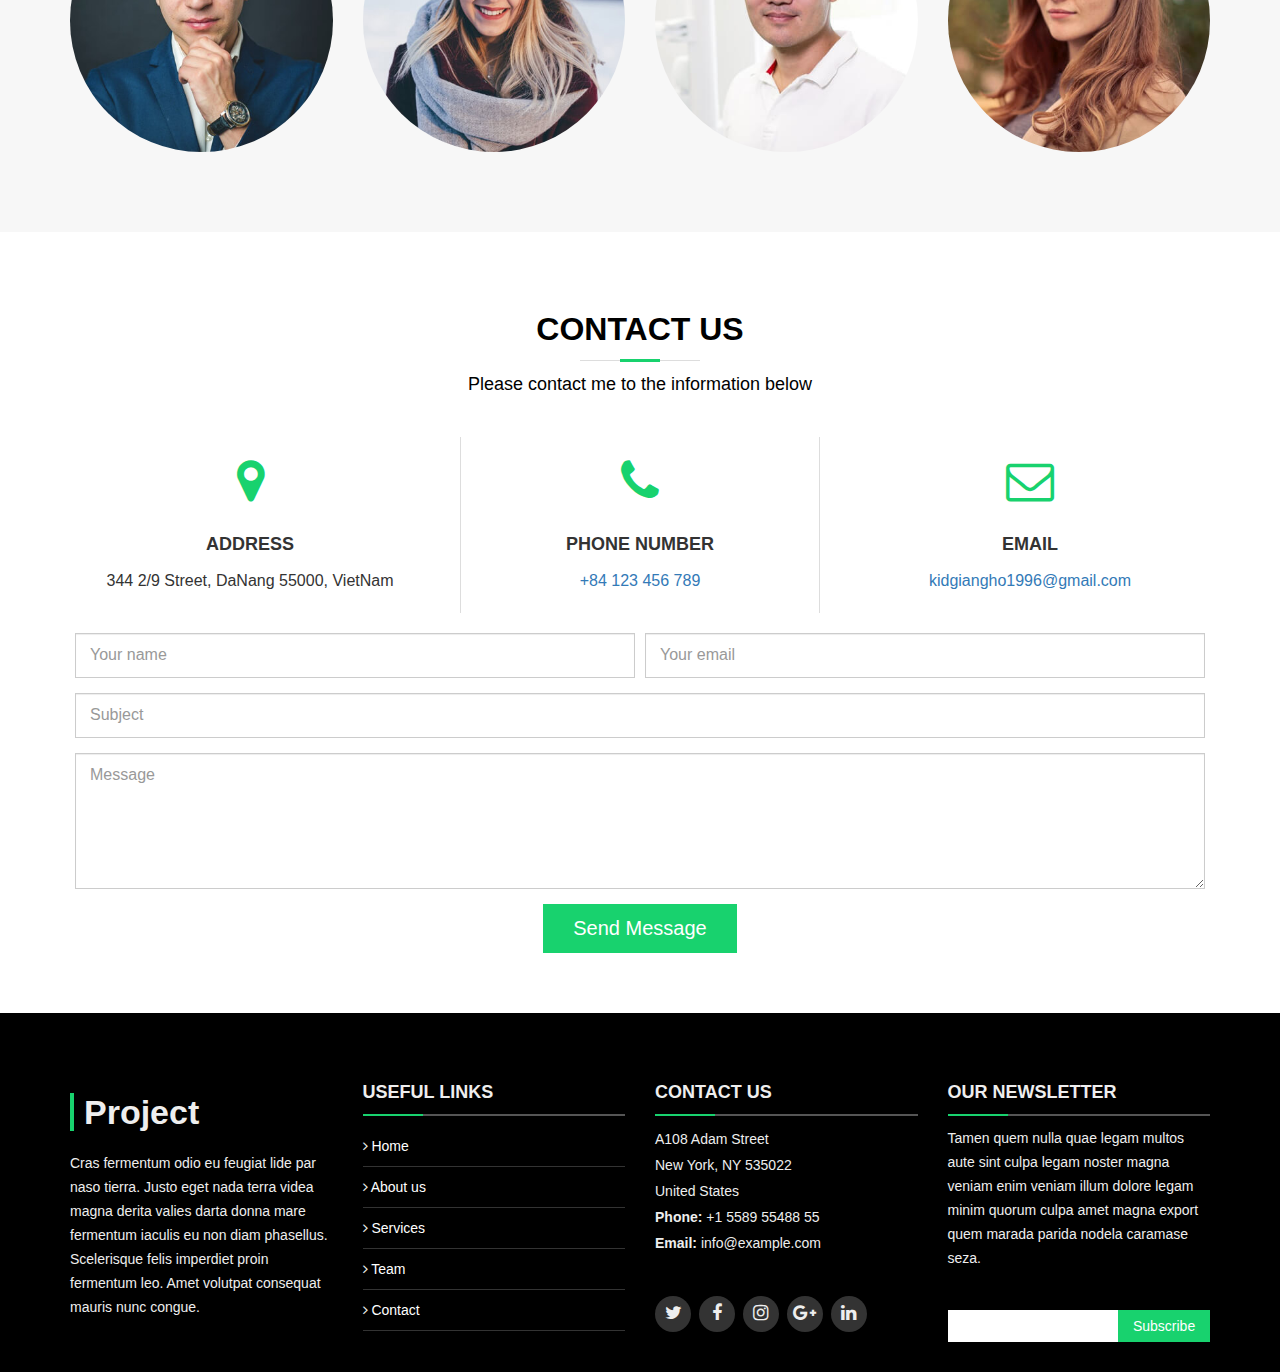
==== commit 8ceea3ff: "Merge remote-tracking branch 'ptdat1996.github.io/master'" ====
--- a/index.html
+++ b/index.html
@@ -1,39 +1,597 @@
 <!DOCTYPE html>
- <html>
-    <head>
-        <meta charset="utf-8">
-        <meta http-equiv="X-UA-Compatible" content="IE=edge">
-        <title></title>
-        <meta name="description" content="">
-        <meta name="viewport" content="width=device-width, initial-scale=1">
-
-        <link href="./bootstrap.css" rel="stylesheet" type="text/css"/>
-        <link href="./font-awesome.css" rel="stylesheet" type="text/css"/>
-        <style>
-            div{
-                margin-bottom: 50px;
-            }
-        </style>
-    </head>
-    <body>
-        <div>
-            <h1>Ajax get</h1>
-            <p id="receive-message"></p>
-            <button id="btn-get">Click me</button>
+<html>
+
+<head>
+    <meta charset="utf-8">
+    <meta http-equiv="X-UA-Compatible" content="IE=edge">
+    <title>Home page</title>
+    <meta name="description" content="">
+    <meta name="viewport" content="width=device-width, initial-scale=1">
+
+    <link href="./image/favicon.png" rel="icon">
+
+    <link rel="stylesheet" href="./css/bootstrap.css">
+    <link rel="stylesheet" href="./css/font-awesome.css" />
+
+    <link rel="stylesheet" href="./css/style.css" />
+
+</head>
+
+<body>
+
+    <button type="button" class="mobile-nav-toggle" id="btn-open">
+        <i class="fa fa-bars"></i>
+    </button>
+
+    <!----------------Header----------------->
+    <header class="header">
+        <div class="container-fluid">
+            <div class="logo">
+                <h1>
+                    <a href="#">Project</a>
+                </h1>
+            </div>
+            <nav class="nav-menu-container">
+                <ul class="nav-menu">
+                    <li class="menu-active"><a href="#" class="home">Home</a></li>
+                    <li><a href="#" class="scroll-to-about">About us</a></li>
+                    <li><a href="#" class="scroll-to-service">Service</a></li>
+                    <li><a href="#" class="scroll-to-team">Team</a></li>
+                    <li><a href="#" class="scroll-to-contact">Contact</a></li>
+                    <li><a href="./login.html" target="_blank"><i class="fa fa-sign-in"></i>Login</a></li>
+                    <li><a href="./signup.html" target="_blank"><i class="fa fa-user"></i>Sign up</a></li>
+                </ul>
+            </nav>
         </div>
-
-        <h1>Ajax post</h1>
-        <form method="POST" action="/login">
-            Email :
-            <input type="email" name="email"/>
-            Password :
-            <input type="password" name="password"/>
-
-            <input type="submit" value="Login"/>
-
-            <p id="messagge"></p>
-        </form>
-        <script src="./jquery-3.3.1.min.js"></script>
-        <script src="./main.js"></script>
-    </body>
+    </header>
+    <!----------------End Header------------->
+
+    <!----------------Slide show------------->
+    <section class="intro">
+        <div class="intro-container">
+            <div id="myCarousel" class="carousel slide carousel-fade" data-ride="carousel">
+                <ol class="carousel-indicators">
+                    <li data-target="#myCarousel" data-slide-to="0" class="active"></li>
+                    <li data-target="#myCarousel" data-slide-to="1"></li>
+                    <li data-target="#myCarousel" data-slide-to="2"></li>
+                    <li data-target="#myCarousel" data-slide-to="3"></li>
+                    <li data-target="#myCarousel" data-slide-to="4"></li>
+                </ol>
+
+                <div class="carousel-inner">
+                    <div class="carousel-item item active" style="background-image: url('./image/intro-carousel/1.jpg');">
+                        <div class="carousel-container">
+                            <div class="carousel-content">
+                                <h2>Magnam aliquam quaerat</h2>
+                                <p>Lorem ipsum dolor sit amet, consectetur adipiscing elit, sed do eiusmod tempor
+                                    incididunt ut labore
+                                    et dolore magna aliqua. Ut enim ad minim veniam, quis nostrud exercitation ullamco
+                                    laboris nisi ut
+                                    aliquip ex ea commodo consequat.</p>
+                                <a href="#" class="btn-get-started scrollto">Get Started</a>
+                            </div>
+                        </div>
+                    </div>
+                    <div class="carousel-item item" style="background-image: url('./image/intro-carousel/2.jpg');">
+                        <div class="carousel-container">
+                            <div class="carousel-content">
+                                <h2>Magnam aliquam quaerat</h2>
+                                <p>Lorem ipsum dolor sit amet, consectetur adipiscing elit, sed do eiusmod tempor
+                                    incididunt ut labore
+                                    et dolore magna aliqua. Ut enim ad minim veniam, quis nostrud exercitation ullamco
+                                    laboris nisi ut
+                                    aliquip ex ea commodo consequat.</p>
+                                <a href="#" class="btn-get-started scrollto">Get Started</a>
+                            </div>
+                        </div>
+                    </div>
+                    <div class="carousel-item item" style="background-image: url('./image/intro-carousel/3.jpg');">
+                        <div class="carousel-container">
+                            <div class="carousel-content">
+                                <h2>Magnam aliquam quaerat</h2>
+                                <p>Lorem ipsum dolor sit amet, consectetur adipiscing elit, sed do eiusmod tempor
+                                    incididunt ut labore
+                                    et dolore magna aliqua. Ut enim ad minim veniam, quis nostrud exercitation ullamco
+                                    laboris nisi ut
+                                    aliquip ex ea commodo consequat.</p>
+                                <a href="#" class="btn-get-started scrollto">Get Started</a>
+                            </div>
+                        </div>
+                    </div>
+                    <div class="carousel-item item" style="background-image: url('./image/intro-carousel/4.jpg');">
+                        <div class="carousel-container">
+                            <div class="carousel-content">
+                                <h2>Magnam aliquam quaerat</h2>
+                                <p>Lorem ipsum dolor sit amet, consectetur adipiscing elit, sed do eiusmod tempor
+                                    incididunt ut labore
+                                    et dolore magna aliqua. Ut enim ad minim veniam, quis nostrud exercitation ullamco
+                                    laboris nisi ut
+                                    aliquip ex ea commodo consequat.</p>
+                                <a href="#" class="btn-get-started scrollto">Get Started</a>
+                            </div>
+                        </div>
+                    </div>
+                    <div class="carousel-item item" style="background-image: url('./image/intro-carousel/5.jpg');">
+                        <div class="carousel-container">
+                            <div class="carousel-content">
+                                <h2>Magnam aliquam quaerat</h2>
+                                <p>Lorem ipsum dolor sit amet, consectetur adipiscing elit, sed do eiusmod tempor
+                                    incididunt ut labore
+                                    et dolore magna aliqua. Ut enim ad minim veniam, quis nostrud exercitation ullamco
+                                    laboris nisi ut
+                                    aliquip ex ea commodo consequat.</p>
+                                <a href="#" class="btn-get-started scrollto">Get Started</a>
+                            </div>
+                        </div>
+                    </div>
+                </div>
+
+                <a class="carousel-control-prev" href="#myCarousel" role="button" data-slide="prev">
+                    <span class="carousel-control-prev-icon">
+                        <i class="fa fa-angle-left"></i>
+                    </span>
+                    <span class="sr-only">Previous</span>
+                </a>
+
+                <a class="carousel-control-next" href="#myCarousel" role="button" data-slide="next">
+                    <span class="carousel-control-next-icon">
+                        <i class="fa fa-angle-right"></i>
+                    </span>
+                    <span class="sr-only">Next</span>
+                </a>
+            </div>
+
+
+
+        </div>
+    </section>
+    <!----------------End slide show--------->
+
+    <!----------------Content---------------->
+    <main class="main">
+
+        <section class="featured-services">
+            <div class="container">
+                <div class="row">
+                    <div class="col-md-4 box">
+                        <i class="fa fa-bookmark-o"></i>
+                        <h4 class="title"><a href="">Lorem Ipsum Delino</a></h4>
+                        <p class="description">Voluptatum deleniti atque corrupti quos dolores et quas molestias
+                            excepturi sint
+                            occaecati cupiditate non provident
+                        </p>
+                    </div>
+                    <div class="col-md-4 box">
+                        <i class="fa fa-clock-o"></i>
+                        <h4 class="title"><a href="">Dolor Sitema</a></h4>
+                        <p class="description">Minim veniam, quis nostrud exercitation ullamco laboris nisi ut aliquip
+                            ex ea
+                            commodo consequat tarad limino ata
+                        </p>
+                    </div>
+                    <div class="col-md-4 box">
+                        <i class="fa fa-heart-o"></i>
+                        <h4 class="title"><a href="">Sed ut perspiciatis</a></h4>
+                        <p class="description">Duis aute irure dolor in reprehenderit in voluptate velit esse cillum
+                            dolore eu
+                            fugiat nulla pariatur
+                        </p>
+                    </div>
+                </div>
+            </div>
+        </section>
+
+        <section class="about">
+            <div class="container">
+                <header class="section-header">
+                    <h3>About Us</h3>
+                    <p>Lorem ipsum dolor sit amet, consectetur adipiscing elit, sed do eiusmod tempor incididunt ut
+                        labore et
+                        dolore magna aliqua. Ut enim ad minim veniam, quis nostrud exercitation ullamco laboris nisi ut
+                        aliquip ex
+                        ea commodo consequat.</p>
+                </header>
+
+                <div class="row">
+                    <div class="col-md-4">
+                        <div class="about-column">
+                            <div class="img">
+                                <img src="./image/about-mission.jpg" alt="" class="img-fluid">
+                                <div class="icon">
+                                    <i class="fa fa-tachometer"></i>
+                                </div>
+                            </div>
+                            <h2 class="title"><a href="#">Our Mission</a></h2>
+                            <p>
+                                Lorem ipsum dolor sit amet, consectetur elit, sed do eiusmod tempor ut labore et dolore
+                                magna aliqua.
+                                Ut enim ad minim veniam, quis nostrud exercitation ullamco laboris nisi ut aliquip ex
+                                ea commodo
+                                consequat.
+                            </p>
+                        </div>
+                    </div>
+
+                    <div class="col-md-4">
+                        <div class="about-column">
+                            <div class="img">
+                                <img src="./image/about-plan.jpg" alt="" class="img-fluid">
+                                <div class="icon">
+                                    <i class="fa fa-file-text-o"></i>
+                                </div>
+                            </div>
+                            <h2 class="title"><a href="#">Our Plan</a></h2>
+                            <p>
+                                Sed ut perspiciatis unde omnis iste natus error sit voluptatem doloremque laudantium,
+                                totam rem
+                                aperiam, eaque ipsa quae ab illo inventore veritatis et quasi architecto beatae vitae
+                                dicta sunt
+                                explicabo.
+                            </p>
+                        </div>
+                    </div>
+
+                    <div class="col-md-4">
+                        <div class="about-column">
+                            <div class="img">
+                                <img src="./image/about-vision.jpg" alt="" class="img-fluid">
+                                <div class="icon">
+                                    <i class="fa fa-eye"></i>
+                                </div>
+                            </div>
+                            <h2 class="title"><a href="#">Our Vision</a></h2>
+                            <p>
+                                Nemo enim ipsam voluptatem quia voluptas sit aut odit aut fugit, sed quia magni dolores
+                                eos qui ratione
+                                voluptatem sequi nesciunt Neque porro quisquam est, qui dolorem ipsum quia dolor sit
+                                amet.
+                            </p>
+                        </div>
+                    </div>
+
+                </div>
+            </div>
+        </section>
+
+        <section class="service">
+            <div class="container">
+                <header class="section-header">
+                    <h3>Services</h3>
+                    <p>Laudem latine persequeris id sed, ex fabulas delectus quo. No vel partiendo abhorreant
+                        vituperatoribus, ad
+                        pro quaestio laboramus. Ei ubique vivendum pro. At ius nisl accusam lorenta zanos paradigno
+                        tridexa
+                        panatarel.</p>
+                </header>
+
+                <div class="row">
+                    <div class="col-md-4 box">
+                        <div class="icon">
+                            <i class="fa fa-tag"></i>
+                        </div>
+                        <h4 class="title"><a href="">Lorem Ipsum</a></h4>
+                        <p class="description">Voluptatum deleniti atque corrupti quos dolores et quas molestias
+                            excepturi sint
+                            occaecati cupiditate non provident
+                        </p>
+                    </div>
+                    <div class="col-md-4 box">
+                        <div class="icon">
+                            <i class="fa fa-bookmark-o"></i>
+                        </div>
+                        <h4 class="title"><a href="">Dolor Sitema</a></h4>
+                        <p class="description">Minim veniam, quis nostrud exercitation ullamco laboris nisi ut aliquip
+                            ex ea
+                            commodo consequat tarad limino ata
+                        </p>
+                    </div>
+                    <div class="col-md-4 box">
+                        <div class="icon">
+                            <i class="fa fa-file-text-o"></i>
+                        </div>
+                        <h4 class="title"><a href="">Sed ut perspiciatis</a></h4>
+                        <p class="description">Duis aute irure dolor in reprehenderit in voluptate velit esse cillum
+                            dolore eu
+                            fugiat nulla pariatur
+                        </p>
+                    </div>
+                    <div class="col-md-4 box">
+                        <div class="icon">
+                            <i class="fa fa-tachometer"></i>
+                        </div>
+                        <h4 class="title"><a href="">Magni Dolores</a></h4>
+                        <p class="description">Excepteur sint occaecat cupidatat non proident, sunt in culpa qui
+                            officia deserunt
+                            mollit anim id est laborum
+                        </p>
+                    </div>
+                    <div class="col-md-4 box">
+                        <div class="icon">
+                            <i class="fa fa-bar-chart-o"></i>
+                        </div>
+                        <h4 class="title"><a href="">Nemo Enim</a></h4>
+                        <p class="description">At vero eos et accusamus et iusto odio dignissimos ducimus qui
+                            blanditiis
+                            praesentium voluptatum deleniti atque
+                        </p>
+                    </div>
+                    <div class="col-md-4 box">
+                        <div class="icon">
+                            <i class="fa fa-street-view"></i>
+                        </div>
+                        <h4 class="title"><a href="">Eiusmod Tempor</a></h4>
+                        <p class="description">Et harum quidem rerum facilis est et expedita distinctio. Nam libero
+                            tempore, cum
+                            soluta nobis est eligendi
+                        </p>
+                    </div>
+                </div>
+            </div>
+        </section>
+
+        <section class="skills">
+            <div class="container">
+                <header class="section-header">
+                    <h3>My Skills</h3>
+                    <p>Lorem ipsum dolor sit amet, consectetur adipiscing elit, sed do eiusmod tempor incididunt ut
+                        labore et
+                        dolore magna aliqua. Ut enim ad minim veniam, quis nostrud exercitation ullamco laboris nisi ut
+                        aliquip
+                    </p>
+                </header>
+
+                <div class="skill-content">
+                    <div class="progress">
+                        <div class="progress-bar bg-success" role="progressbar" data-max="100">
+                            <span class="skill">Assembly <i class="val">100%</i></span>
+                        </div>
+                    </div>
+
+                    <div class="progress">
+                        <div class="progress-bar bg-info" role="progressbar" data-max="90">
+                            <span class="skill">Matlab <i class="val">90%</i></span>
+                        </div>
+                    </div>
+
+                    <div class="progress">
+                        <div class="progress-bar bg-warning" role="progressbar" data-max="75">
+                            <span class="skill">Arduino <i class="val">75%</i></span>
+                        </div>
+                    </div>
+
+                    <div class="progress">
+                        <div class="progress-bar bg-danger" role="progressbar" data-max="55">
+                            <span class="skill">Photoshop <i class="val">55%</i></span>
+                        </div>
+                    </div>
+                </div>
+            </div>
+        </section>
+
+        <section class="team">
+            <div class="container">
+                <div class="section-header">
+                    <h3>Team</h3>
+                    <p>Sed ut perspiciatis unde omnis iste natus error sit voluptatem accusantium doloremque</p>
+                </div>
+
+                <div class="row">
+                    <div class="col-md-3">
+                        <div class="member">
+                            <img src="./image/team-1.jpg" class="img-circle" alt="">
+                            <div class="member-info">
+                                <div class="member-info-content">
+                                    <h4>Walter White</h4>
+                                    <span>Chief Executive Officer</span>
+                                    <div class="social">
+                                        <a href=""><i class="fa fa-twitter"></i></a>
+                                        <a href=""><i class="fa fa-facebook"></i></a>
+                                        <a href=""><i class="fa fa-google-plus"></i></a>
+                                        <a href=""><i class="fa fa-linkedin"></i></a>
+                                    </div>
+                                </div>
+                            </div>
+                        </div>
+                    </div>
+
+                    <div class="col-md-3">
+                        <div class="member">
+                            <img src="./image/team-2.jpg" class="img-circle" alt="">
+                            <div class="member-info">
+                                <div class="member-info-content">
+                                    <h4>Sarah Jhonson</h4>
+                                    <span>Product Manager</span>
+                                    <div class="social">
+                                        <a href=""><i class="fa fa-twitter"></i></a>
+                                        <a href=""><i class="fa fa-facebook"></i></a>
+                                        <a href=""><i class="fa fa-google-plus"></i></a>
+                                        <a href=""><i class="fa fa-linkedin"></i></a>
+                                    </div>
+                                </div>
+                            </div>
+                        </div>
+                    </div>
+
+                    <div class="col-md-3">
+                        <div class="member">
+                            <img src="./image/team-3.jpg" class="img-circle" alt="">
+                            <div class="member-info">
+                                <div class="member-info-content">
+                                    <h4>William Anderson</h4>
+                                    <span>CTO</span>
+                                    <div class="social">
+                                        <a href=""><i class="fa fa-twitter"></i></a>
+                                        <a href=""><i class="fa fa-facebook"></i></a>
+                                        <a href=""><i class="fa fa-google-plus"></i></a>
+                                        <a href=""><i class="fa fa-linkedin"></i></a>
+                                    </div>
+                                </div>
+                            </div>
+                        </div>
+                    </div>
+
+                    <div class="col-md-3">
+                        <div class="member">
+                            <img src="./image/team-4.jpg" class="img-circle" alt="">
+                            <div class="member-info">
+                                <div class="member-info-content">
+                                    <h4>Amanda Jepson</h4>
+                                    <span>Accountant</span>
+                                    <div class="social">
+                                        <a href=""><i class="fa fa-twitter"></i></a>
+                                        <a href=""><i class="fa fa-facebook"></i></a>
+                                        <a href=""><i class="fa fa-google-plus"></i></a>
+                                        <a href=""><i class="fa fa-linkedin"></i></a>
+                                    </div>
+                                </div>
+                            </div>
+                        </div>
+                    </div>
+                </div>
+            </div>
+        </section>
+
+        <section class="contact">
+            <div class="container">
+                <div class="section-header">
+                    <h3>Contact Us</h3>
+                    <p>
+                        Please contact me to the information below
+                    </p>
+                </div>
+
+                <div class="row">
+                    <div class="col-md-4">
+                        <div class="contact-address">
+                            <i class="fa fa-map-marker"></i>
+                            <h3>Address</h3>
+                            <p>344 2/9 Street, DaNang 55000, VietNam</p>
+                        </div>
+                    </div>
+
+                    <div class="col-md-4">
+                        <div class="contact-phone">
+                            <i class="fa fa-phone"></i>
+                            <h3>Phone Number</h3>
+                            <p><a href="tel:+155895548855">+84 123 456 789</a></p>
+                        </div>
+                    </div>
+
+                    <div class="col-md-4">
+                        <div class="contact-email">
+                            <i class="fa fa-envelope-o"></i>
+                            <h3>Email</h3>
+                            <p><a href="mailto:info@example.com">kidgiangho1996@gmail.com</a></p>
+                        </div>
+                    </div>
+                </div>
+
+                <div class="form-container">
+                    <form>
+                        <div class="form-row">
+                            <div class="form-group col-md-6 customer-name">
+                                <input type="text" class="form-control" placeholder="Your name" required />
+                            </div>
+                            <div class="form-group col-md-6 customer-email">
+                                <input type="email" class="form-control" placeholder="Your email" required />
+                            </div>
+                        </div>
+                        <div class="form-group email-subject">
+                            <input type="text" class="form-control" placeholder="Subject" />
+                        </div>
+                        <div class="form-group email-message">
+                            <textarea class="form-control" placeholder="Message" rows="5"></textarea>
+                        </div>
+                        <div class="button-submit">
+                            <button type="submit">Send Message</button>
+                        </div>
+                    </form>
+                </div>
+            </div>
+        </section>
+    </main>
+    <!----------------End content------------>
+
+    <!----------------Footer----------------->
+    <footer class="footer">
+        <div class="footer-content">
+            <div class="container">
+                <div class="row">
+                    <div class="col-md-3 footer-info">
+                        <h3>Project</h3>
+                        <p>Cras fermentum odio eu feugiat lide par naso tierra. Justo eget nada terra videa magna
+                            derita valies
+                            darta donna mare fermentum iaculis eu non diam phasellus. Scelerisque felis imperdiet proin
+                            fermentum
+                            leo. Amet volutpat consequat mauris nunc congue.
+                        </p>
+                    </div>
+
+                    <div class="col-md-3 footer-links">
+                        <h4>Useful Links</h4>
+                        <ul>
+                            <li><i class="fa fa-angle-right"></i> <a href="#" class="home">Home</a></li>
+                            <li><i class="fa fa-angle-right"></i> <a href="#" class="scroll-to-about">About us</a></li>
+                            <li><i class="fa fa-angle-right"></i> <a href="#" class="scroll-to-service">Services</a></li>
+                            <li><i class="fa fa-angle-right"></i> <a href="#" class="scroll-to-team">Team</a></li>
+                            <li><i class="fa fa-angle-right"></i> <a href="#" class="scroll-to-contact">Contact</a></li>
+                        </ul>
+                    </div>
+
+                    <div class="col-md-3 footer-contact">
+                        <h4>Contact Us</h4>
+                        <p>
+                            A108 Adam Street <br>
+                            New York, NY 535022<br>
+                            United States <br>
+                            <strong>Phone:</strong> +1 5589 55488 55<br>
+                            <strong>Email:</strong> info@example.com<br>
+                        </p>
+
+                        <div class="social-links">
+                            <a href="https://twitter.com/" class="twitter"><i class="fa fa-twitter"></i></a>
+                            <a href="https://facebook.com/" class="facebook"><i class="fa fa-facebook"></i></a>
+                            <a href="https://www.instagram.com/" class="instagram"><i class="fa fa-instagram"></i></a>
+                            <a href="https://plus.google.com/" class="google-plus"><i class="fa fa-google-plus"></i></a>
+                            <a href="https://www.linkedin.com/" class="linkedin"><i class="fa fa-linkedin"></i></a>
+                        </div>
+                    </div>
+
+                    <div class="col-md-3 footer-newsletter">
+                        <h4>Our Newsletter</h4>
+                        <p>Tamen quem nulla quae legam multos aute sint culpa legam noster magna veniam enim veniam
+                            illum dolore
+                            legam minim quorum culpa amet magna export quem marada parida nodela caramase seza.</p>
+                        <form action="" method="post">
+                            <input type="email" name="email"><input type="submit" value="Subscribe">
+                        </form>
+                    </div>
+                </div>
+            </div>
+        </div>
+    </footer>
+    <!----------------End footer------------->
+
+    <a href="#" class="back-to-top">
+        <i class="fa fa-chevron-up"></i>
+    </a>
+
+    <div class="mobile-nav-menu-container">
+        <button class="btn-close">
+            <i class="fa fa-times"></i> 
+        </button>
+        <div class="mobile-nav-menu">
+            <a href="#" class="mobile-menu-active">Home</a>
+            <a href="#" class="scroll-to-about">About us</a>
+            <a href="#" class="scroll-to-service">Service</a>
+            <a href="#" class="scroll-to-team">Team</a>
+            <a href="#" class="scroll-to-contact">Contact</a>
+        </div>
+
+    </div>
+    <script src="./js/jquery-3.3.1.min.js" type="text/javascript"></script>
+    <script src="./js/bootstrap.min.js" type="text/javascript"></script>
+    <script src="./js/main.js" type="text/javascript"></script>
+</body>
+
 </html>--- a/css/style.css
+++ b/css/style.css
@@ -0,0 +1,857 @@
+/*------------------------------------------------------------------------------------------
+                                                header
+-------------------------------------------------------------------------------------------*/
+.header {
+    height: 92px;
+    left: 0;
+    top: 0;
+    right: 0;
+    position: fixed;
+    padding: 30px 0;
+    z-index: 997;
+}
+
+.header-scrolled {
+    background: rgba(0, 0, 0, 0.9);
+    padding: 20px 0;
+    height: 72px;
+}
+.logo {
+    float: left;
+    padding-left: 60px;
+}
+.logo h1 {
+    margin :0;
+    letter-spacing: 1px;
+}
+.logo a {
+    color: white;
+    text-decoration: none;
+    padding-left: 10px;
+    border-left: 4px solid #18d26e;
+}
+
+.nav-menu-container {
+    float: right;
+    margin: 0; 
+}
+
+.nav-menu-container ul {
+    list-style: none;
+}
+
+.nav-menu-container li {
+    float: left;
+}
+
+.nav-menu-container li a {
+    text-decoration: none;
+}
+
+.nav-menu {
+    margin: 0;
+    padding: 0;
+}
+
+.nav-menu li {
+    margin-left: 10px;
+}
+
+.nav-menu a {
+    padding: 0 8px 10px 8px;
+    font-weight: 700;
+    font-size: 13px;
+    text-transform: uppercase;
+    color: white;
+}
+
+.nav-menu a i {
+    margin-right: 5px;
+}
+
+.nav-menu a:hover,
+.nav-menu .menu-active a {
+    color: #18d26e;
+}
+
+/*--------For desktop devices--------*/
+@media(min-width: 1024px){
+    .nav-menu-container {
+        padding-right: 60px;
+    }
+}
+
+/*------------------------------------------------------------------------------------------
+                                            section intro
+-------------------------------------------------------------------------------------------*/
+.intro {
+    width: 100%;
+    height: 100vh;
+    background: #000000;
+}
+
+.intro .intro-container {
+    width: 100%;
+    height: 100%;
+}
+
+.intro .carousel-fade {
+    overflow: hidden;
+}
+
+.intro .carousel-fade .carousel-item {
+    transition-property: opacity;
+}
+.intro .carousel-item .carousel-item {
+    opacity: 0;
+}
+
+.intro .carousel-fade .carousel-item .active {
+    opacity: 1;
+    transition: 0.5s;
+}
+.intro .carousel-item {
+    width: 100%;
+    height: 100vh;
+    background-position: center;
+    background-repeat: no-repeat;
+}
+
+.intro .carousel-item::before {
+    content: '';
+    background-color: rgba(0, 0, 0, 0.7);
+    position: absolute;
+    top: 0;
+    right: 0;
+    left: 0;
+    bottom: 0;
+}
+
+.intro .carousel-container {
+    display: flex;
+    align-items: center;
+    position: absolute;
+    bottom: 0;
+    top: 0;
+    left: 0;
+    right: 0;
+}
+
+.intro .carousel-content {
+    text-align: center;
+    animation: fadeIn 3s ease;
+}
+
+.intro h2 {
+    color: white;
+    font-size: 48px;
+    font-weight: 700;
+}
+
+.intro p {
+    width: 80%;
+    margin: 0 auto 30px auto;
+    color: white;
+    font-size: 18px;
+}
+
+.intro .btn-get-started {
+    display: inline-block;
+    font-weight: 500;
+    font-size: 16px;
+    letter-spacing: 1px;
+    padding: 8px 32px;
+    margin: 10px;
+    background: #18d26e;
+    border-radius: 50px;
+    text-decoration: none;
+    color: white;
+}
+.intro .btn-get-started:hover {
+    background: #fff;
+    color: #18d26e;
+}
+
+.carousel-control-prev,
+.carousel-control-next {
+    position: absolute;
+    top: 0;
+    bottom: 0;
+    width: 5%;
+    display: flex;
+    align-items: center;
+    justify-content: center;
+    color: white;
+    text-align: center;
+    opacity: 0.5;
+}
+
+.carousel-control-prev:hover,
+.carousel-control-next:hover {
+    color: white;
+    opacity: 1;
+}
+
+.carousel-control-prev {
+    left: 0;
+}
+
+.carousel-control-next {
+    right: 0;
+}
+
+.carousel-control-prev-icon,
+.carousel-control-next-icon {
+    width: 60px;
+    height: 60px;
+    background: none;
+    line-height: 1;
+}
+
+.carousel-control-prev-icon i,
+.carousel-control-next-icon i {
+    font-size: 60px;
+}
+
+
+/*------------------------------------------------------------------------------------------
+                                                main
+-------------------------------------------------------------------------------------------*/
+
+/*-----------------------------------
+        featured-services
+-----------------------------------*/
+.featured-services {
+    background: #000000;
+}
+
+.featured-services .box {
+    padding: 30px 20px;
+}
+
+.featured-services i {
+    color: #18d26e;
+    font-size: 48px;
+    line-height: 1;
+}
+.featured-services h4 {
+    font-weight: 500;
+    font-size: 18px;
+    margin: 15px 0;
+}
+
+.featured-services a {
+    color: white;
+    text-decoration: none;
+}
+
+.featured-services p {
+    font-size: 14px;
+    line-height: 24px;
+    color: white;
+}
+
+
+/*--------------------------
+            about
+--------------------------*/
+.about {
+    background: url(../image/about-bg.jpg) center top fixed;
+    background-size: cover;
+    position: relative;
+    padding: 60px 0 40px 0;
+}
+.about::before {
+    content: '';
+    position: absolute;
+    left: 0;
+    right: 0;
+    bottom: 0;
+    top: 0;
+    background: rgba(255, 255, 255, 0.92);
+    z-index: 9;
+}
+
+.about .container {
+    position: relative;
+    z-index: 10;
+}
+
+.section-header h3::before {
+    content: '';
+    position: absolute;
+    width: 120px;
+    height: 1px;
+    background: #ddd;
+    bottom: 1px;
+    left: calc(50% - 60px);
+}
+
+.section-header h3::after {
+    content: '';
+    position: absolute;
+    width: 40px;
+    height: 3px;
+    background: #18d26e;
+    bottom: 0;
+    left: calc(50% - 20px);
+} 
+.section-header h3{
+    font-size: 32px;
+    color: #000000;
+    text-transform: uppercase;
+    text-align: center;
+    font-weight: 700;
+    padding-bottom: 15px;
+    position: relative;
+}
+
+.section-header p {
+    text-align: center;
+    color: #000000;
+    padding-bottom: 30px;
+    font-size: 18px;
+}
+.about .row {
+    display: flex;
+    flex-wrap: wrap;
+}
+
+.about .about-column {
+    background: white;
+    border-radius: 5px;
+}
+
+.about .about-column:hover .icon{
+    background-color: white;
+}
+
+.about .about-column:hover .icon i {
+    color: #18d26e;
+}
+
+.about .about-column .img {
+    position: relative;
+}
+
+.about .about-column .img img{
+    border-radius: 5px;
+}
+
+.about .about-column .icon {
+    width: 64px;
+    height: 64px;
+    padding-top: 8px;
+    position: absolute;
+    background-color: #18d26e;
+    border-radius: 50%;
+    text-align: center;
+    border: 4px solid white;
+    left: calc(50% - 32px);
+    bottom: -30px;
+}
+
+.about .about-column i {
+    font-size: 32px;
+    line-height: 1;
+    color: white;
+}
+
+.about .about-column h2 {
+    color: #000000;
+    text-align: center;
+    font-weight: 700;
+    font-size: 20px;
+    margin: 40px 0 12px 0;
+}
+.about .about-column h2 a {
+    color: #000000;
+    text-decoration: none;
+}
+
+.about .about-column h2 a:hover {
+    color: #18d26e;
+}
+
+.about .about-column p {
+    font-size: 16px;
+    line-height: 24px;
+    color: #000000;
+    padding: 0 20px 20px 20px;
+}
+
+.about .about-column .img-fluid {
+    max-width: 100%;
+    height: auto;
+}
+
+/*--------------------------
+            services
+--------------------------*/
+.service {
+    background: white;
+    background-size: cover;
+    padding: 60px 0 40px 0;
+}
+
+.service .box {
+    margin-bottom: 30px;
+}
+
+.service .icon {
+    float: left;
+}
+
+.service .icon i {
+    color: #18d26e;
+    font-size: 36px;
+    line-height: 1;
+}
+
+.service .title {
+    margin-left: 60px;
+    font-weight: 700;
+    margin-bottom: 15px;
+    font-size: 18px;
+}
+
+.service .title a {
+    color: #000000;
+    text-decoration: none;
+}
+
+.service .title a:hover {
+    color: #18d26e;
+}
+
+.service .row p {
+    font-size: 14px;
+    margin-left: 60px;
+    line-height: 24px;
+    margin-bottom: 0;
+}
+
+/*-----------------------------------
+                skill
+-----------------------------------*/
+.skills {
+    padding: 60px 0;
+}
+
+.skills .progress {
+    height: 35px;
+    margin-bottom: 10px;
+    border-radius: 5px;
+}
+
+.skills .progress-bar {
+    text-align: left;
+    transition: 2s;
+}
+
+.skills .progress .bg-success {
+    background-color: #28a745 !important;
+}
+
+.skills .progress .bg-info {
+    background-color: #17a2b8 !important;
+}
+
+.skills .progress .bg-warning {
+    background-color: #ffc107 !important;
+}
+
+.skills .progress .bg-danger {
+    background-color: #dc3545 !important;
+}
+
+.skills .progress .skill {
+    line-height: 35px;
+    padding: 0;
+    margin: 0 0 0 20px;
+    text-transform: uppercase;
+}
+
+.skills .progress .skill .val {
+    float: right;
+    margin: 0 20px 0 0;
+}
+
+/*--------------------------
+            team
+--------------------------*/
+.team {
+    background: #f7f7f7;
+    padding: 60px 0;
+}
+
+.team .member {
+    text-align: center;
+    margin-bottom: 20px;
+    position: relative;
+    border-radius: 50%;
+}
+
+.team .member img {
+    width: 100%;
+    height: auto;
+}
+
+.team .member .member-info {
+    position: absolute;
+    top: 0;
+    bottom: 0;
+    left: 0;
+    right: 0;
+    background: rgba(0, 0, 0, 0.7);
+    color: #fff;
+    visibility: hidden;
+    opacity: 0;
+    display: flex;
+    align-items: center;
+    justify-content: center;
+    border-radius: 50%;
+}
+
+.team .member:hover .member-info {
+    visibility: visible;
+    opacity: 1;
+}
+
+.team .member .social {
+    font-size: 18px;
+    margin: 0 2px;
+}
+
+.team .member .social a {
+    color:  #fff;
+}
+
+.team .member .social a:hover {
+    color: #18d26e;
+}
+
+/*--------------------------
+            contact
+--------------------------*/
+.contact {
+    padding: 60px 0;
+}
+
+.contact .row {
+    text-align: center;
+}
+
+.contact .row h3 {
+    font-size: 18px;
+    margin-bottom: 15px;
+    font-weight: 700;
+    text-transform: uppercase;
+}
+
+.contact .contact-address,
+.contact .contact-phone,
+.contact .contact-email {
+    padding: 20px 0;
+    margin-bottom: 20px;
+}
+
+.contact-address i,
+.contact-phone i,
+.contact-email i {
+    font-size: 48px;
+    color: #18d26e;
+    margin-bottom: 10px;
+}
+
+.contact .row p {
+    margin-bottom: 0;
+    font-size: 16px;
+}
+
+.contact .contact-phone {
+    border-left: 1px solid #ddd;
+    border-right:  1px solid #ddd;
+}
+
+.form-row > [class*=col-],
+.email-subject, 
+.email-message {
+    padding: 0 5px 0 5px;
+}
+
+.form-container textarea {
+    padding: 10px 14px;
+    font-size: 15px;
+}
+
+.contact .form-container input,
+.contact .form-container textarea {
+    border-radius: 0;
+    padding: 10px 14px;
+    font-size: 16px;
+}
+.contact .button-submit {
+    text-align: center !important;
+}
+
+.contact .form-container button[type="submit"] {
+    background: #18d26e;
+    border: 0;
+    padding: 10px 30px;
+    color: white;
+    cursor: pointer;
+    font-size: 20px;
+}
+
+.contact .form-container button[type="submit"]:hover {
+    background: #13a456;
+}
+/*--------------------------------------------------------
+                        footer
+--------------------------------------------------------*/
+.footer {
+    background: #000000;
+    color: #eee;
+    font-size: 14px;
+}
+
+.footer .footer-content {
+    padding : 60px 0 30px 0;
+}
+
+.footer .footer-content .footer-info h3 {
+    font-size: 34px;
+    margin-bottom: 20px;
+    padding: 2px 0 2px 10px;
+    line-height: 1;
+    font-weight: 700;
+    border-left: 4px solid #18d26e;
+}
+
+.footer .footer-content .footer-info p {
+    line-height: 24px;
+}
+
+.footer .footer-content h4 {
+    font-weight: bold;
+    text-transform: uppercase;
+    padding-bottom: 14px;
+    position: relative;
+}
+
+.footer .footer-content h4::before {
+    right: 0;
+    background: #555;
+}
+
+.footer .footer-content h4::after {
+    width: 60px;
+    background: #18d26e;
+}
+
+.footer .footer-content h4::before,
+.footer .footer-content h4::after {
+    content: '';
+    position: absolute;
+    left: 0;
+    bottom: 0;
+    height: 2px;
+}
+
+.footer .footer-content .footer-links ul {
+    list-style: none;
+    padding: 0;
+    margin: 0;
+}
+
+.footer .footer-content .footer-links ul li {
+    border-bottom: 1px solid #333;
+    padding: 10px 0;
+}
+
+.footer .footer-content .footer-links ul li a {
+    color: white;
+    text-decoration: none;
+}
+
+.footer .footer-content .footer-links ul li a:hover {
+    color: #18d26e;
+}
+
+.footer .footer-content .footer-contact p {
+    line-height: 26px;
+    padding-bottom: 30px;
+}
+
+.footer .footer-content .social-links a {
+    font-size: 18px;
+    display: inline-block;
+    background: #333;
+    color: #eee;
+    line-height: 1;
+    margin-right: 4px;
+    border-radius: 50%;
+    text-align: center;
+    width: 36px;
+    height: 36px;
+    padding: 8px 0;
+}
+
+.footer .footer-content .social-links a:hover {
+    background: #18d26e;
+}
+
+.footer .footer-content .footer-newsletter p {
+    line-height: 24px;
+    padding-bottom: 30px;
+}
+
+.footer .footer-content .footer-newsletter input[type="email"] {
+    border: 0;
+    padding: 6px 8px;
+    width: 65%;
+    color: black;
+}
+
+.footer .footer-content .footer-newsletter input[type="submit"] {
+    background: #18d26e;
+    border: 0;
+    width: 35%;
+    text-align: center;
+    padding: 6px 0;
+    color: white;
+}
+
+
+/*--------------------------------------------------------
+                        another
+--------------------------------------------------------*/
+.back-to-top {
+    display: none;
+    position: fixed;
+    bottom: 20px;
+    right: 30px;
+    width: 44px;
+    height: 44px;
+    z-index: 99;
+    border: none;
+    background: #18d26e;
+    color: white;
+    text-align: center;
+    cursor: pointer;
+    border-radius: 50%;
+    font-size: 18px;
+}
+
+.back-to-top i {
+    padding-top: 12px;
+    color: white;
+}
+
+/*--------------------------------------------------------
+                for responsive queries
+--------------------------------------------------------*/
+.mobile-nav-toggle {
+    position: fixed;
+    top: 0;
+    right: 0;
+    margin: 25px 20px 0 0;
+    z-index: 999;
+    display: none;
+    background: none;
+    border: 0;
+    font-size: 30px;
+    cursor: pointer;   
+}
+
+.mobile-nav-menu-container {
+    /*display: none;*/
+    height: 100%;
+    width : 0;
+    position: fixed;
+    top: 0;
+    right: 0;
+    background: #111;
+    overflow-x: hidden;
+    transition: 0.5s;   
+    z-index: 999;
+}
+
+.mobile-nav-toggle i {
+    color: white;
+}
+@media(min-width : 768px){
+    .mobile-nav-menu-container {
+        display: none;
+    }
+}
+
+@media(max-width :768px){
+    .mobile-nav-toggle {
+        display: inline;
+    }
+
+    .nav-menu-container {
+        display: none;
+    }   
+
+    .header .logo {
+        padding-left: 20px;
+    }  
+    
+    .btn-close {
+        position: absolute;
+        top: 20px;
+        left: 25px;
+        font-size: 24px;
+        background: none;
+        border: 0;
+    }
+    .btn-close :hover {
+        color: #f1f1f1;
+    }
+
+    .btn-close i {
+        color: #818181;
+    }
+
+    .mobile-nav-menu {
+        margin-top: 50px;
+    }
+
+    .mobile-nav-menu a {
+        padding: 8px 8px 8px 32px;
+        text-decoration: none;
+        font-size: 18px;
+        color: #818181;
+        display: block;
+        transition: 1s;        
+    }
+
+    .mobile-nav-menu a:hover {
+        color: #18d26e;
+    }
+
+    .team .member {
+        margin: 80px;
+    }
+}
+
+@keyframes fadeIn {
+    from {
+        opacity: 0;
+    }
+
+    to {
+        opacity: 1;
+    }
+}
+
+.mobile-nav-menu .mobile-menu-active {
+    color: #18d26e;
+}
+
+.open {
+    display: block !important;
+}
